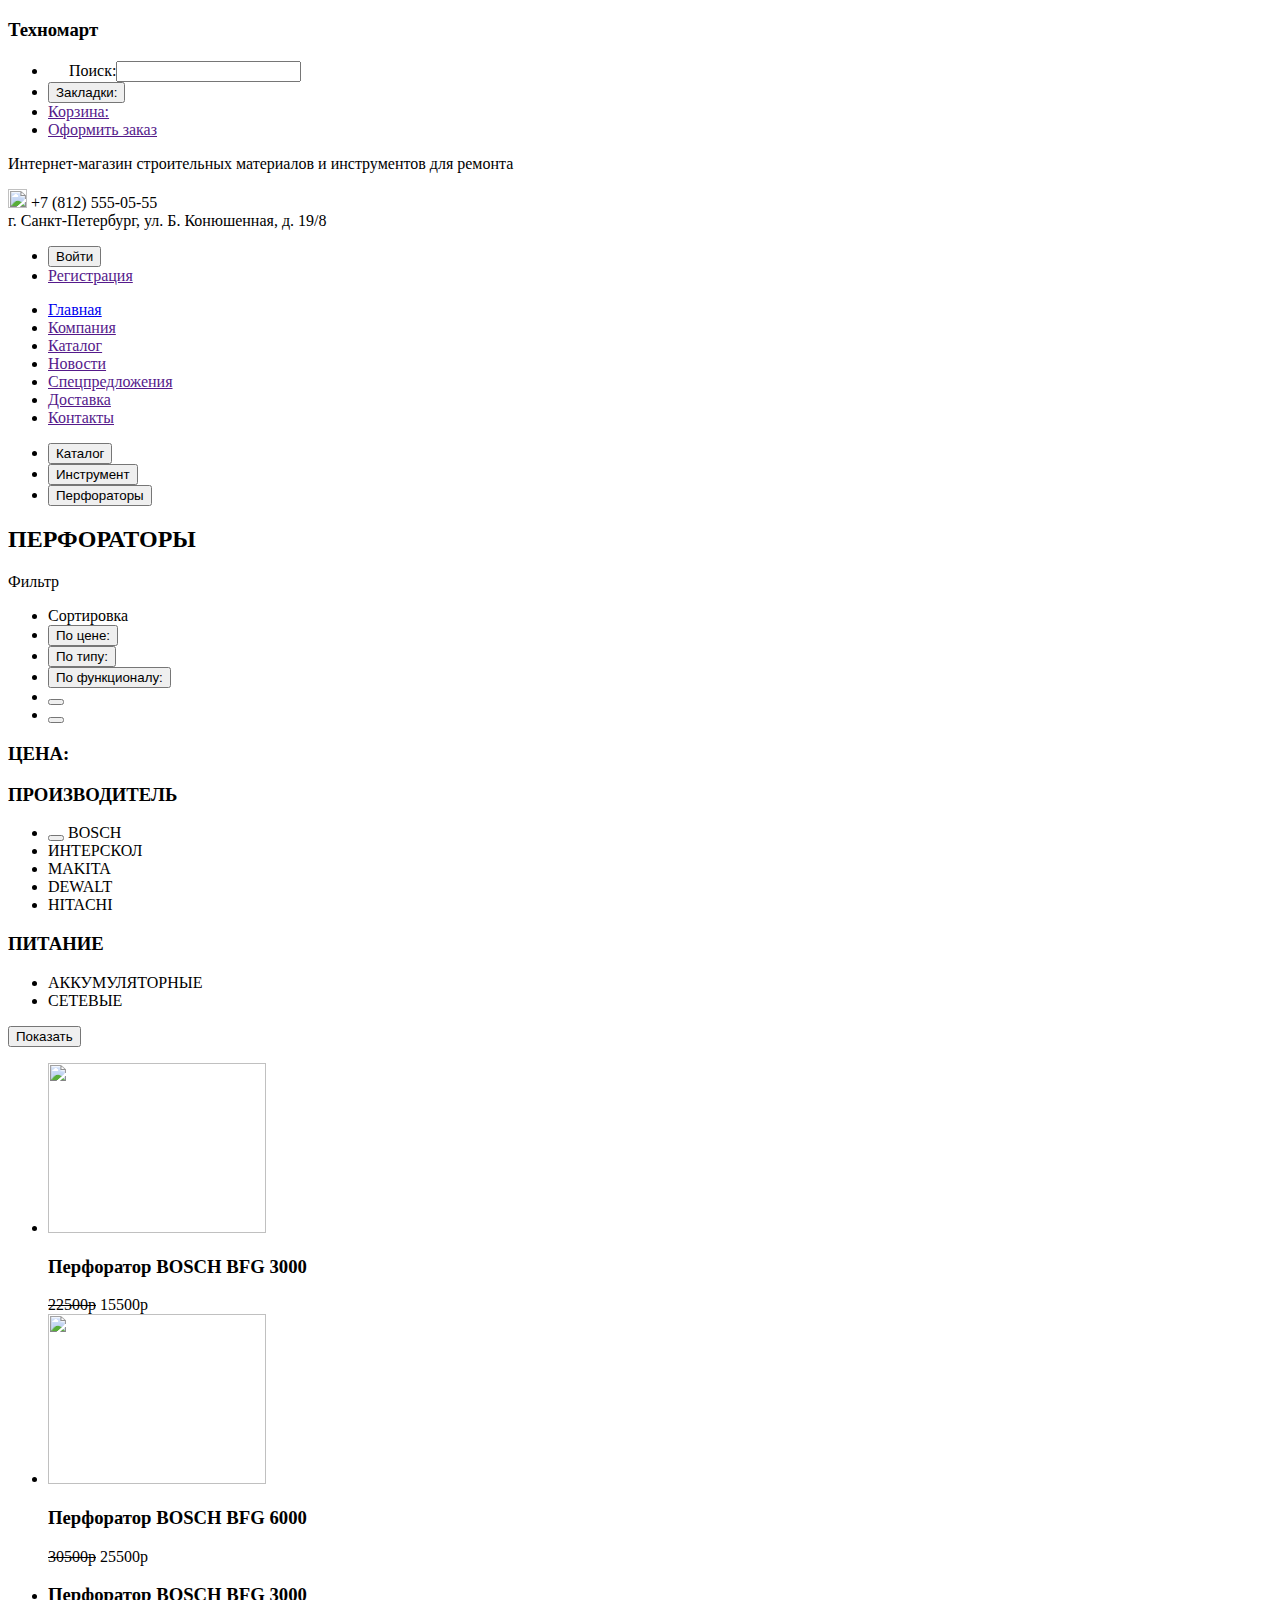
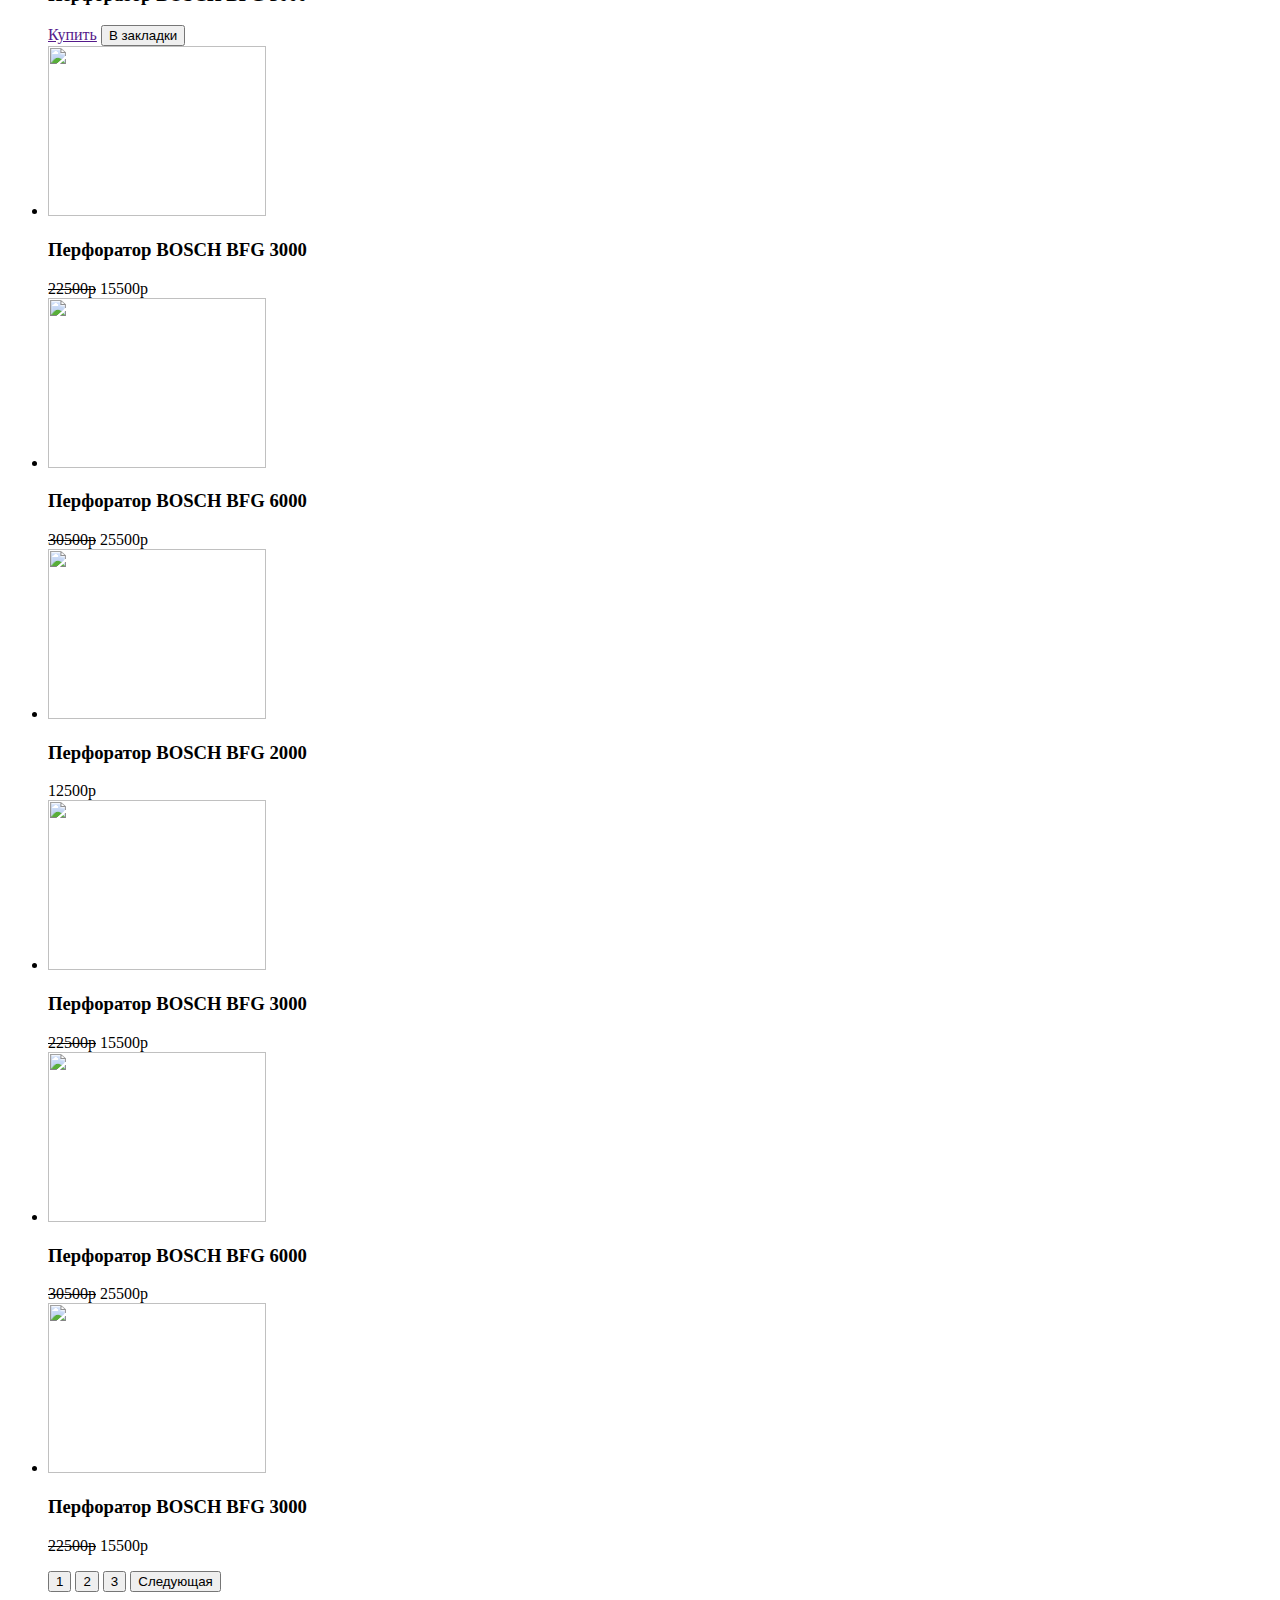
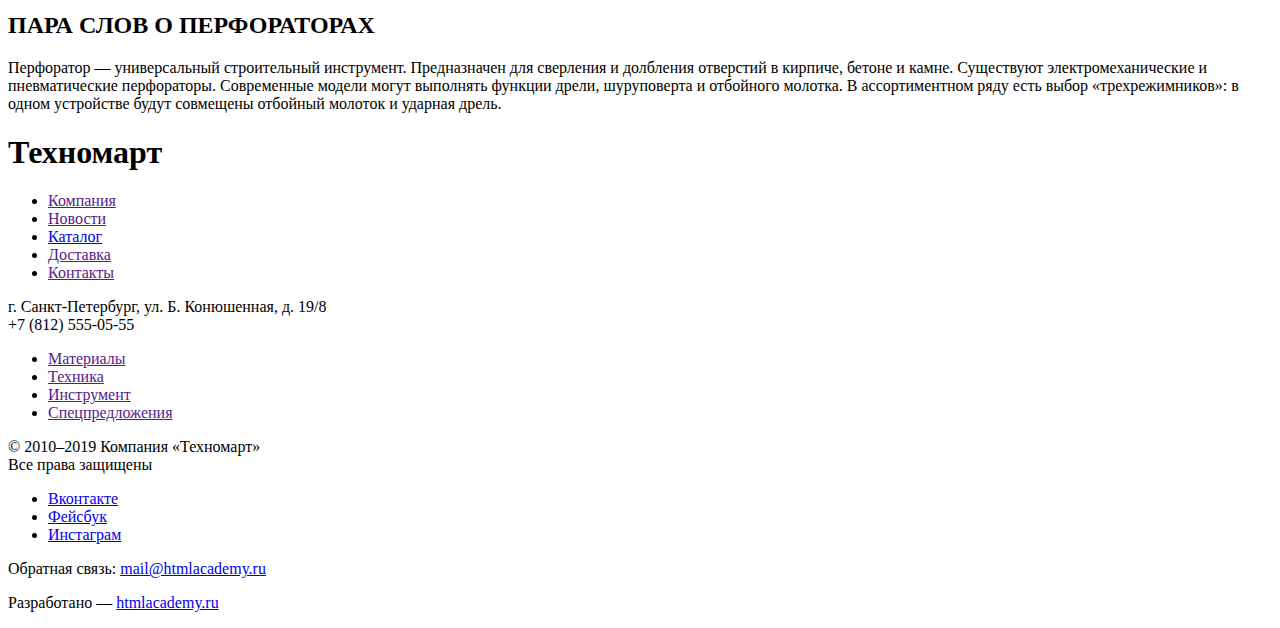
==== catalog.html @ 6804e98d "Добавил разметку для страниц" ====
<!DOCTYPE html>
<html lang="ru">
<head>
  <meta charset="UTF-8">
  <title>Техномарт</title>
</head>
<body>
<header>
  <h3>Техномарт</h3>
  <ul>
    <li><img src="lupa.svg" width="17" height="17"> Поиск:<input></li>
    <li><button type="button">Закладки:</button> </li>
    <li><a href="">Корзина:</a> </li>
    <li><a href="">Оформить заказ</a> </li>
  </ul>

  <p>Интернет-магазин
    строительных материалов
    и инструментов для ремонта
  </p>
  <p>
    <img src="tel.svg" width="19" height="19">
    +7 (812) 555-05-55 <br>
    г. Санкт-Петербург, ул. Б. Конюшенная, д. 19/8
  </p>
  <ul>
    <li>
      <button type="button">Войти</button>
    </li>
    <li>
      <a href=""> Регистрация</a>
    </li>
  </ul>
  <nav>
    <ul>
      <li><a href="index.html">Главная</a></li>
      <li><a href="">Компания</a> </li>
      <li><a href="">Каталог</a></li>
      <li><a href="">Новости</a></li>
      <li><a href="">Спецпредложения</a></li>
      <li><a href="">Доставка</a></li>
      <li><a href="">Контакты</a></li>
    </ul>
  </nav>
</header>
<main>
  <ul>
    <li><button type="button">Каталог</button> </li>
    <li><button type="button">Инструмент</button> </li>
    <li><button type="button">Перфораторы</button> </li>
  </ul>
  <section>
    <h2>ПЕРФОРАТОРЫ</h2>
    <p>Фильтр</p>
    <ul>
      <li>Сортировка</li>
      <li><button type="button">По цене:</button></li>
      <li><button type="button">По типу:</button></li>
      <li><button type="button">По функционалу:</button></li>
      <li><button type="button"></button></li>
      <li><button type="button"></button></li>
    </ul>
  </section>
  <h3>ЦЕНА:</h3>

  <h3>ПРОИЗВОДИТЕЛЬ</h3>
  <ul>
    <li><button type="checkbox"></button> BOSCH</li>
    <li>ИНТЕРСКОЛ</li>
    <li>MAKITA</li>
    <li>DEWALT</li>
    <li>HITACHI</li>
  </ul>
  <h3>ПИТАНИЕ</h3>
  <ul>
    <li>АККУМУЛЯТОРНЫЕ</li>
    <li>СЕТЕВЫЕ</li>
  </ul>
  <button type="button">Показать</button>
  <ul>
    <li>
      <img src="perforator_3000.png" width="218" height="170"><h3>Перфоратор BOSCH
      BFG 3000</h3><s>22500р</s> 15500р
    </li>
    <li>
      <img src="perforator_6000.png" width="218" height="170"><h3>Перфоратор BOSCH
      BFG 6000</h3><s>30500р</s> 25500р
    </li>
    <li>
      <h3>Перфоратор BOSCH BFG 3000</h3>
      <a href="">Купить</a>
      <button type="button">В закладки</button>
    </li>
    <li>
      <img src="perforator_3000.png" width="218" height="170"><h3>Перфоратор BOSCH
      BFG 3000</h3><s>22500р</s> 15500р
    </li>
    <li>
      <img src="perforator_6000.png" width="218" height="170"><h3>Перфоратор BOSCH
      BFG 6000</h3><s>30500р</s> 25500р
    </li>
    <li>
      <img src="perforator_2000.png" width="218" height="170"><h3>Перфоратор BOSCH
      BFG 2000</h3>12500р
    </li>
    <li>
      <img src="perforator_3000.png" width="218" height="170"><h3>Перфоратор BOSCH
      BFG 3000</h3><s>22500р</s> 15500р
    </li>
    <li>
      <img src="perforator_6000.png" width="218" height="170"><h3>Перфоратор BOSCH
      BFG 6000</h3><s>30500р</s> 25500р
    </li>
    <li>
      <img src="perforator_3000.png" width="218" height="170"><h3>Перфоратор BOSCH
      BFG 3000</h3><s>22500р</s> 15500р
    </li>
  </ul>
  <ol>
    <button type="button">1</button>
    <button type="button">2</button>
    <button type="button">3</button>
    <button type="button">Следующая</button>
  </ol>
  <section>
    <h2>
      ПАРА СЛОВ О ПЕРФОРАТОРАХ
    </h2>
    <p>
      Перфоратор — универсальный строительный инструмент. Предназначен для сверления и долбления отверстий в кирпиче, бетоне и камне.
      Существуют электромеханические и пневматические перфораторы. Современные модели могут выполнять функции дрели, шуруповерта и отбойного молотка.
      В ассортиментном ряду есть выбор «трехрежимников»: в одном устройстве будут совмещены отбойный молоток и ударная дрель.
    </p>
  </section>
</main>
<footer>
  <h1>Техномарт</h1>
  <ul>
    <li><a href="">Компания</a></li>
    <li><a href="">Новости</a></li>
    <li><a href="catalog.html">Каталог</a></li>
    <li><a href="">Доставка</a></li>
    <li><a href="">Контакты</a></li>
  </ul>
  <p>г. Санкт-Петербург, ул. Б. Конюшенная, д. 19/8<br>
    +7 (812) 555-05-55
  </p>
  <ul>
    <li><a href="">Материалы</a></li>
    <li><a href="">Техника</a></li>
    <li><a href="">Инструмент</a></li>
    <li><a href="">Спецпредложения</a></li>
  </ul>
  <p>© 2010–2019 Компания «Техномарт»<br>
    Все права защищены
  </p>
  <div>
    <ul>
      <li><a href="#">Вконтакте</a></li>
      <li><a href="#">Фейсбук</a></li>
      <li><a href="#">Инстаграм</a></li>
    </ul>
  </div>
  <p>Обратная связь:
    <a href="mail@htmlacademy.ru">mail@htmlacademy.ru</a> </p>
  <p>Разработано —
    <a href="htmlacademy.ru">htmlacademy.ru</a></p>
</footer>

</body>
</html>
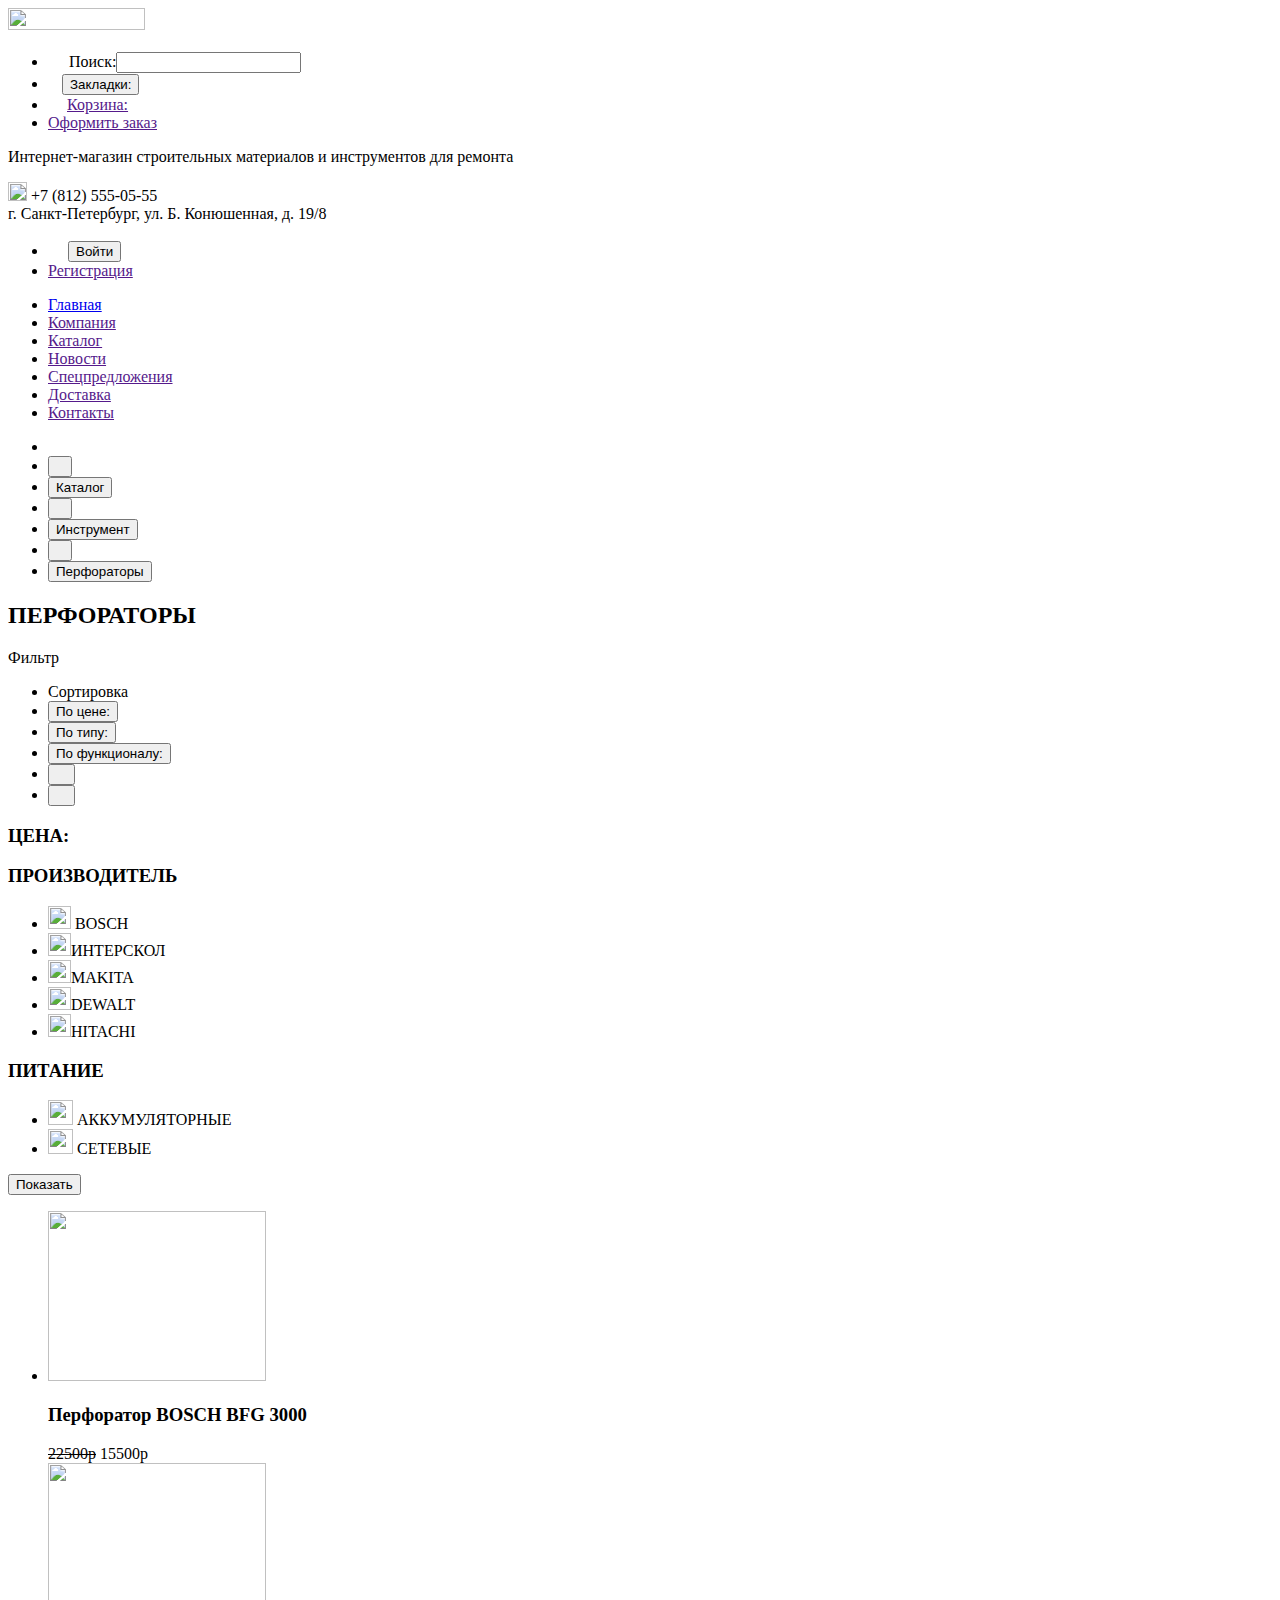
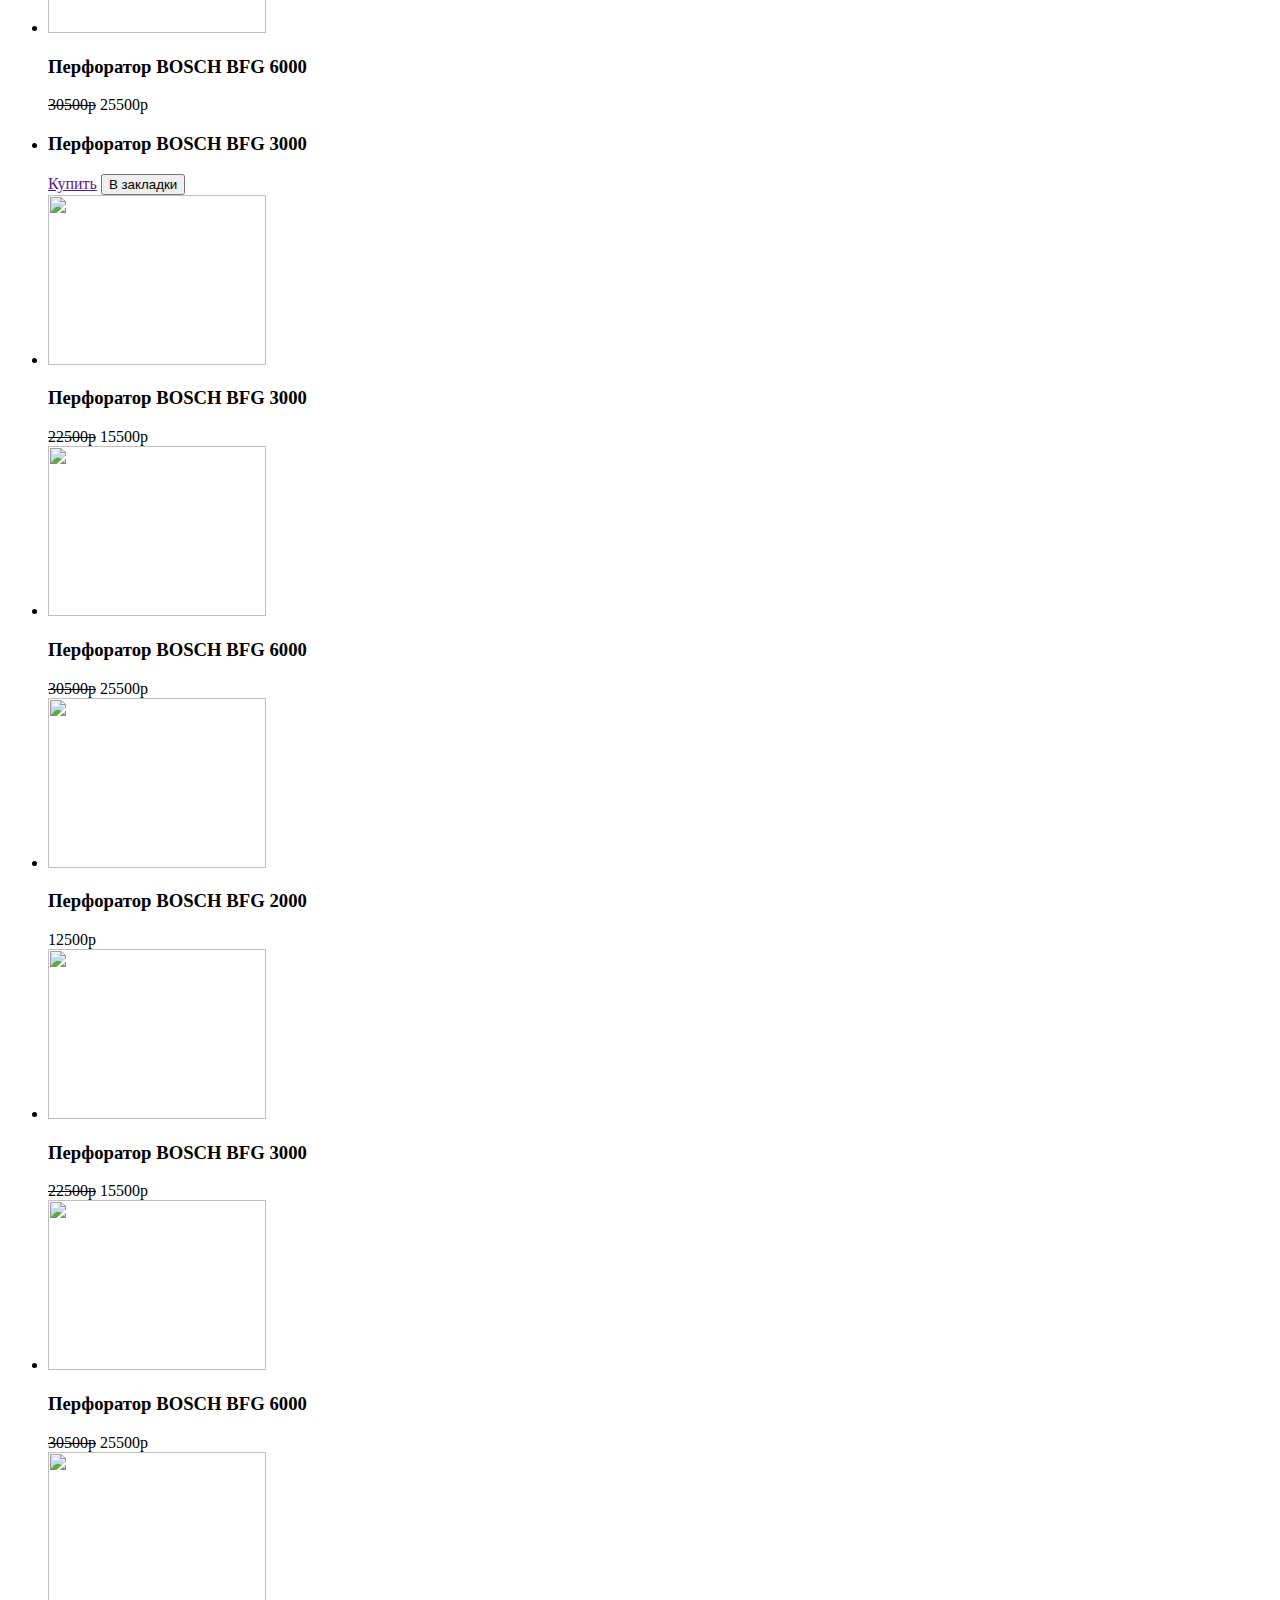
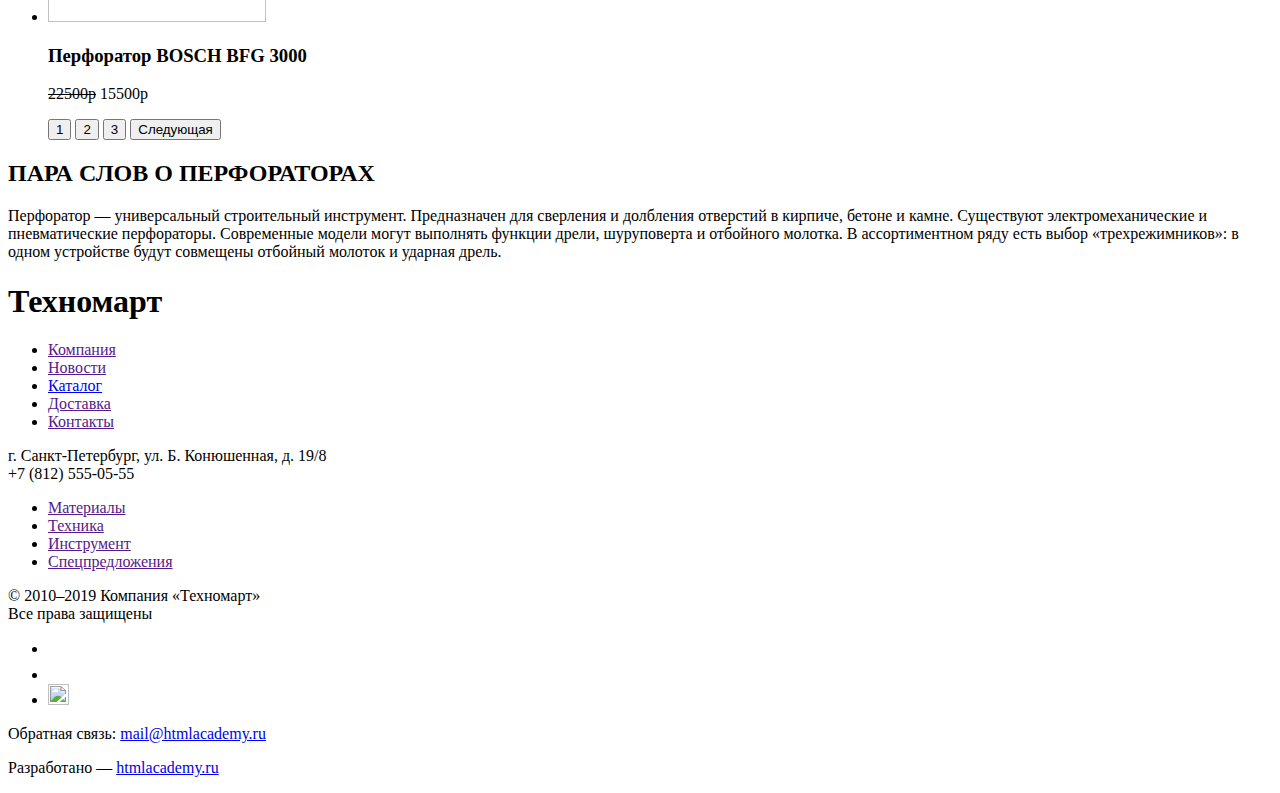
==== commit 8392ed67: "Загрузил графику" ====
--- a/catalog.html
+++ b/catalog.html
@@ -6,11 +6,11 @@
 </head>
 <body>
 <header>
-  <h3>Техномарт</h3>
+  <div class="logo"><img src="img/logo-technomart.svg" height="22" width="137" ></div>
   <ul>
-    <li><img src="lupa.svg" width="17" height="17"> Поиск:<input></li>
-    <li><button type="button">Закладки:</button> </li>
-    <li><a href="">Корзина:</a> </li>
+    <li><img src="img/lupa.svg" width="17" height="17"> Поиск:<input></li>
+    <li><img src="img/flag.png" width="14" height="16"><button type="button">Закладки:</button> </li>
+    <li><img src="img/bag.png" height="15" width="15"> <a href="">Корзина:</a> </li>
     <li><a href="">Оформить заказ</a> </li>
   </ul>
 
@@ -19,13 +19,13 @@
     и инструментов для ремонта
   </p>
   <p>
-    <img src="tel.svg" width="19" height="19">
+    <img src="img/tel.svg" width="19" height="19">
     +7 (812) 555-05-55 <br>
     г. Санкт-Петербург, ул. Б. Конюшенная, д. 19/8
   </p>
   <ul>
     <li>
-      <button type="button">Войти</button>
+      <img src="img/icon_login.png" width="20" height="17"><button type="button">Войти</button>
     </li>
     <li>
       <a href=""> Регистрация</a>
@@ -45,8 +45,12 @@
 </header>
 <main>
   <ul>
+    <li><a href="index.html"><img src="img/icon_home_5740.png" height="12" width="14"> </a></li>
+    <li><button type="button"><img src="img/icon_right_small_5736.png" width="8" height="12"></button></li>
     <li><button type="button">Каталог</button> </li>
+    <li><button type="button"><img src="img/icon_right_small_5736.png" width="8" height="12"></button></li>
     <li><button type="button">Инструмент</button> </li>
+    <li><button type="button"><img src="img/icon_right_small_5736.png" width="8" height="12"></button></li>
     <li><button type="button">Перфораторы</button> </li>
   </ul>
   <section>
@@ -57,33 +61,33 @@
       <li><button type="button">По цене:</button></li>
       <li><button type="button">По типу:</button></li>
       <li><button type="button">По функционалу:</button></li>
-      <li><button type="button"></button></li>
-      <li><button type="button"></button></li>
+      <li><button type="button"><img src="img/up.png" height="10" width="11"></button></li>
+      <li><button type="button"><img src="img/down.png" width="11" height="10"></button></li>
     </ul>
   </section>
   <h3>ЦЕНА:</h3>
 
   <h3>ПРОИЗВОДИТЕЛЬ</h3>
   <ul>
-    <li><button type="checkbox"></button> BOSCH</li>
-    <li>ИНТЕРСКОЛ</li>
-    <li>MAKITA</li>
-    <li>DEWALT</li>
-    <li>HITACHI</li>
+    <li><img src="img/checkbox_off.png" height="23" width="23"> BOSCH</li>
+    <li><img src="img/checkbox_off.png" height="23" width="23">ИНТЕРСКОЛ</li>
+    <li><img src="img/checkbox_off.png" height="23" width="23">MAKITA</li>
+    <li><img src="img/checkbox_off.png" height="23" width="23">DEWALT</li>
+    <li><img src="img/checkbox_off.png" height="23" width="23">HITACHI</li>
   </ul>
   <h3>ПИТАНИЕ</h3>
   <ul>
-    <li>АККУМУЛЯТОРНЫЕ</li>
-    <li>СЕТЕВЫЕ</li>
+    <li><img src="img/radio_off_360.png" width="25" height="25"> АККУМУЛЯТОРНЫЕ</li>
+    <li><img src="img/radio_off_360.png" width="25" height="25"> СЕТЕВЫЕ</li>
   </ul>
   <button type="button">Показать</button>
   <ul>
     <li>
-      <img src="perforator_3000.png" width="218" height="170"><h3>Перфоратор BOSCH
+      <img src="img/perforator_3000.png" width="218" height="170"><h3>Перфоратор BOSCH
       BFG 3000</h3><s>22500р</s> 15500р
     </li>
     <li>
-      <img src="perforator_6000.png" width="218" height="170"><h3>Перфоратор BOSCH
+      <img src="img/perforator_6000.png" width="218" height="170"><h3>Перфоратор BOSCH
       BFG 6000</h3><s>30500р</s> 25500р
     </li>
     <li>
@@ -92,27 +96,27 @@
       <button type="button">В закладки</button>
     </li>
     <li>
-      <img src="perforator_3000.png" width="218" height="170"><h3>Перфоратор BOSCH
+      <img src="img/perforator_3000.png" width="218" height="170"><h3>Перфоратор BOSCH
       BFG 3000</h3><s>22500р</s> 15500р
     </li>
     <li>
-      <img src="perforator_6000.png" width="218" height="170"><h3>Перфоратор BOSCH
+      <img src="img/perforator_6000.png" width="218" height="170"><h3>Перфоратор BOSCH
       BFG 6000</h3><s>30500р</s> 25500р
     </li>
     <li>
-      <img src="perforator_2000.png" width="218" height="170"><h3>Перфоратор BOSCH
+      <img src="img/perforator_2000.png" width="218" height="170"><h3>Перфоратор BOSCH
       BFG 2000</h3>12500р
     </li>
     <li>
-      <img src="perforator_3000.png" width="218" height="170"><h3>Перфоратор BOSCH
+      <img src="img/perforator_3000.png" width="218" height="170"><h3>Перфоратор BOSCH
       BFG 3000</h3><s>22500р</s> 15500р
     </li>
     <li>
-      <img src="perforator_6000.png" width="218" height="170"><h3>Перфоратор BOSCH
+      <img src="img/perforator_6000.png" width="218" height="170"><h3>Перфоратор BOSCH
       BFG 6000</h3><s>30500р</s> 25500р
     </li>
     <li>
-      <img src="perforator_3000.png" width="218" height="170"><h3>Перфоратор BOSCH
+      <img src="img/perforator_3000.png" width="218" height="170"><h3>Перфоратор BOSCH
       BFG 3000</h3><s>22500р</s> 15500р
     </li>
   </ul>
@@ -156,9 +160,9 @@
   </p>
   <div>
     <ul>
-      <li><a href="#">Вконтакте</a></li>
-      <li><a href="#">Фейсбук</a></li>
-      <li><a href="#">Инстаграм</a></li>
+      <li><a href="#"><img src="img/vk_icon_5571.svg" height="15" width="26"></a></li>
+      <li><a href="#"><img src="img/icon-fb.svg" width="12" height="22"></a></li>
+      <li><a href="#"><img src="img/icon-insta.svg" width="21" height="21"></a></li>
     </ul>
   </div>
   <p>Обратная связь:
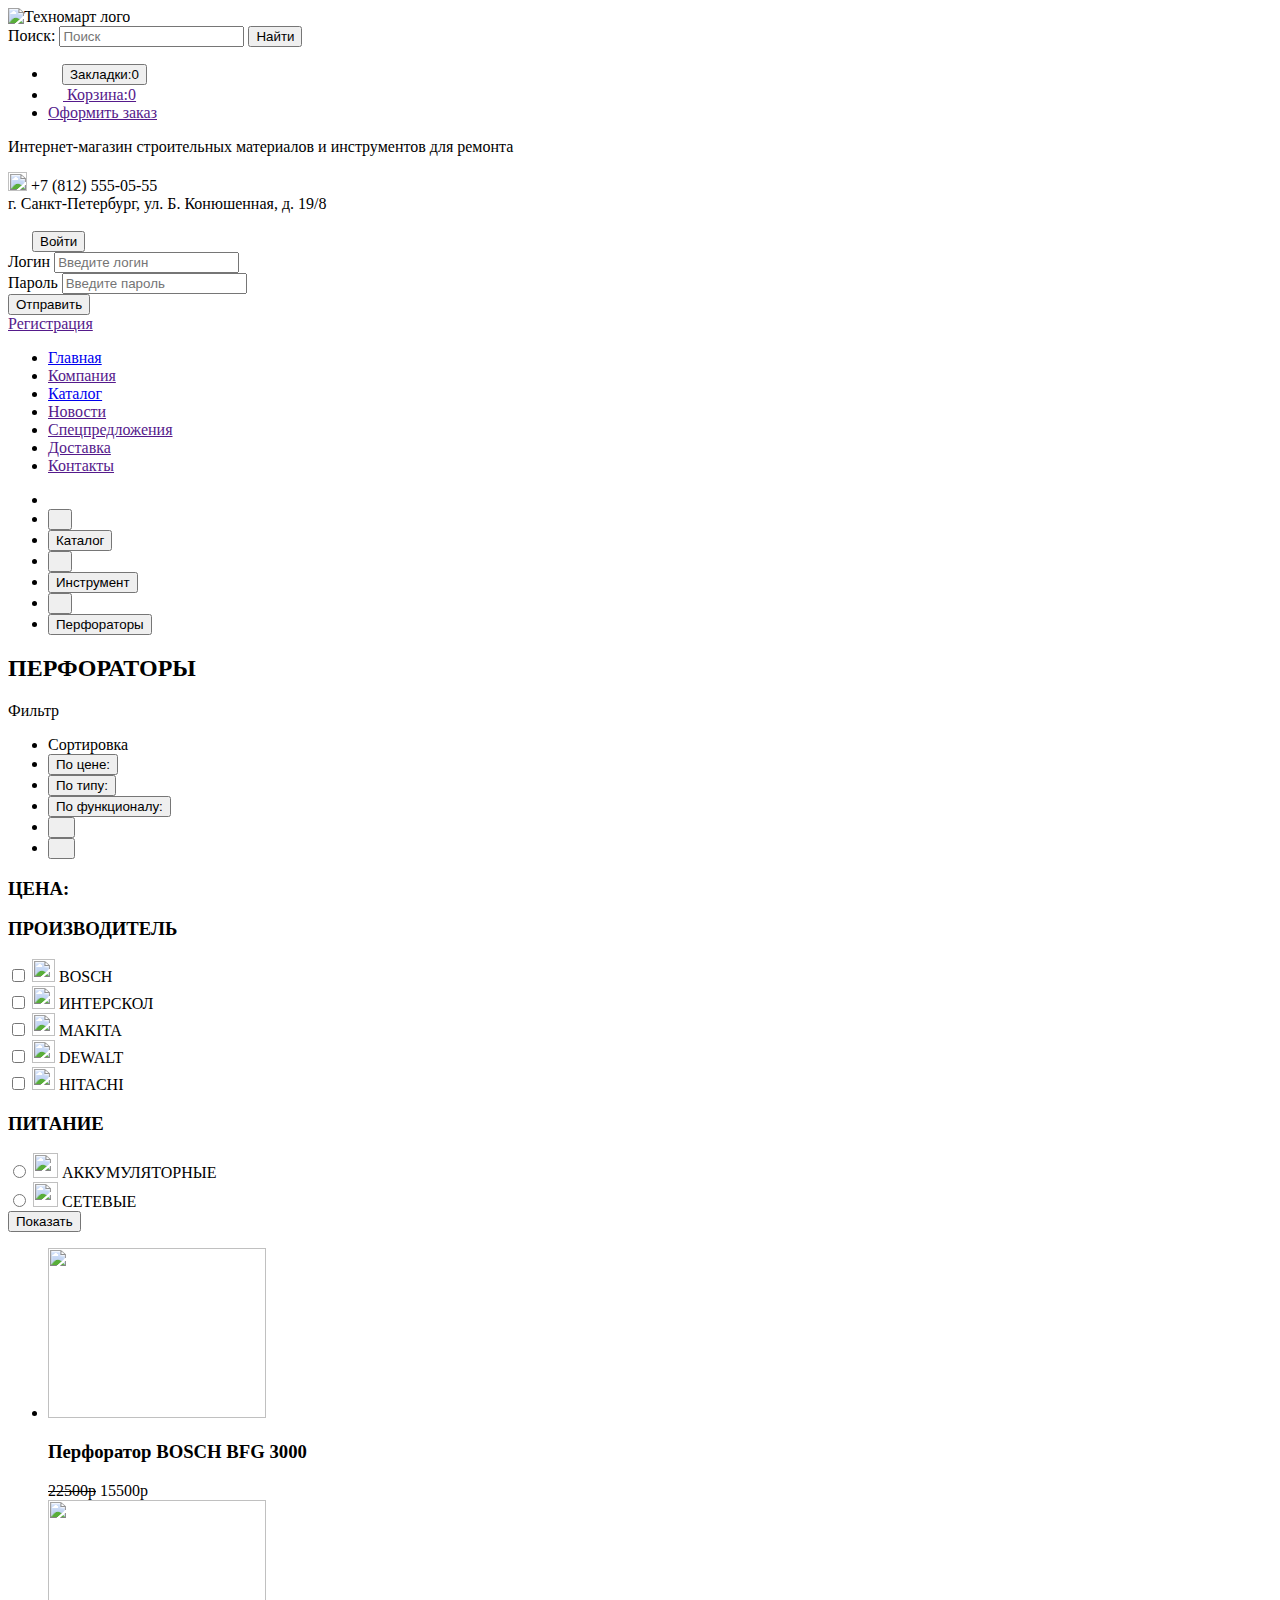
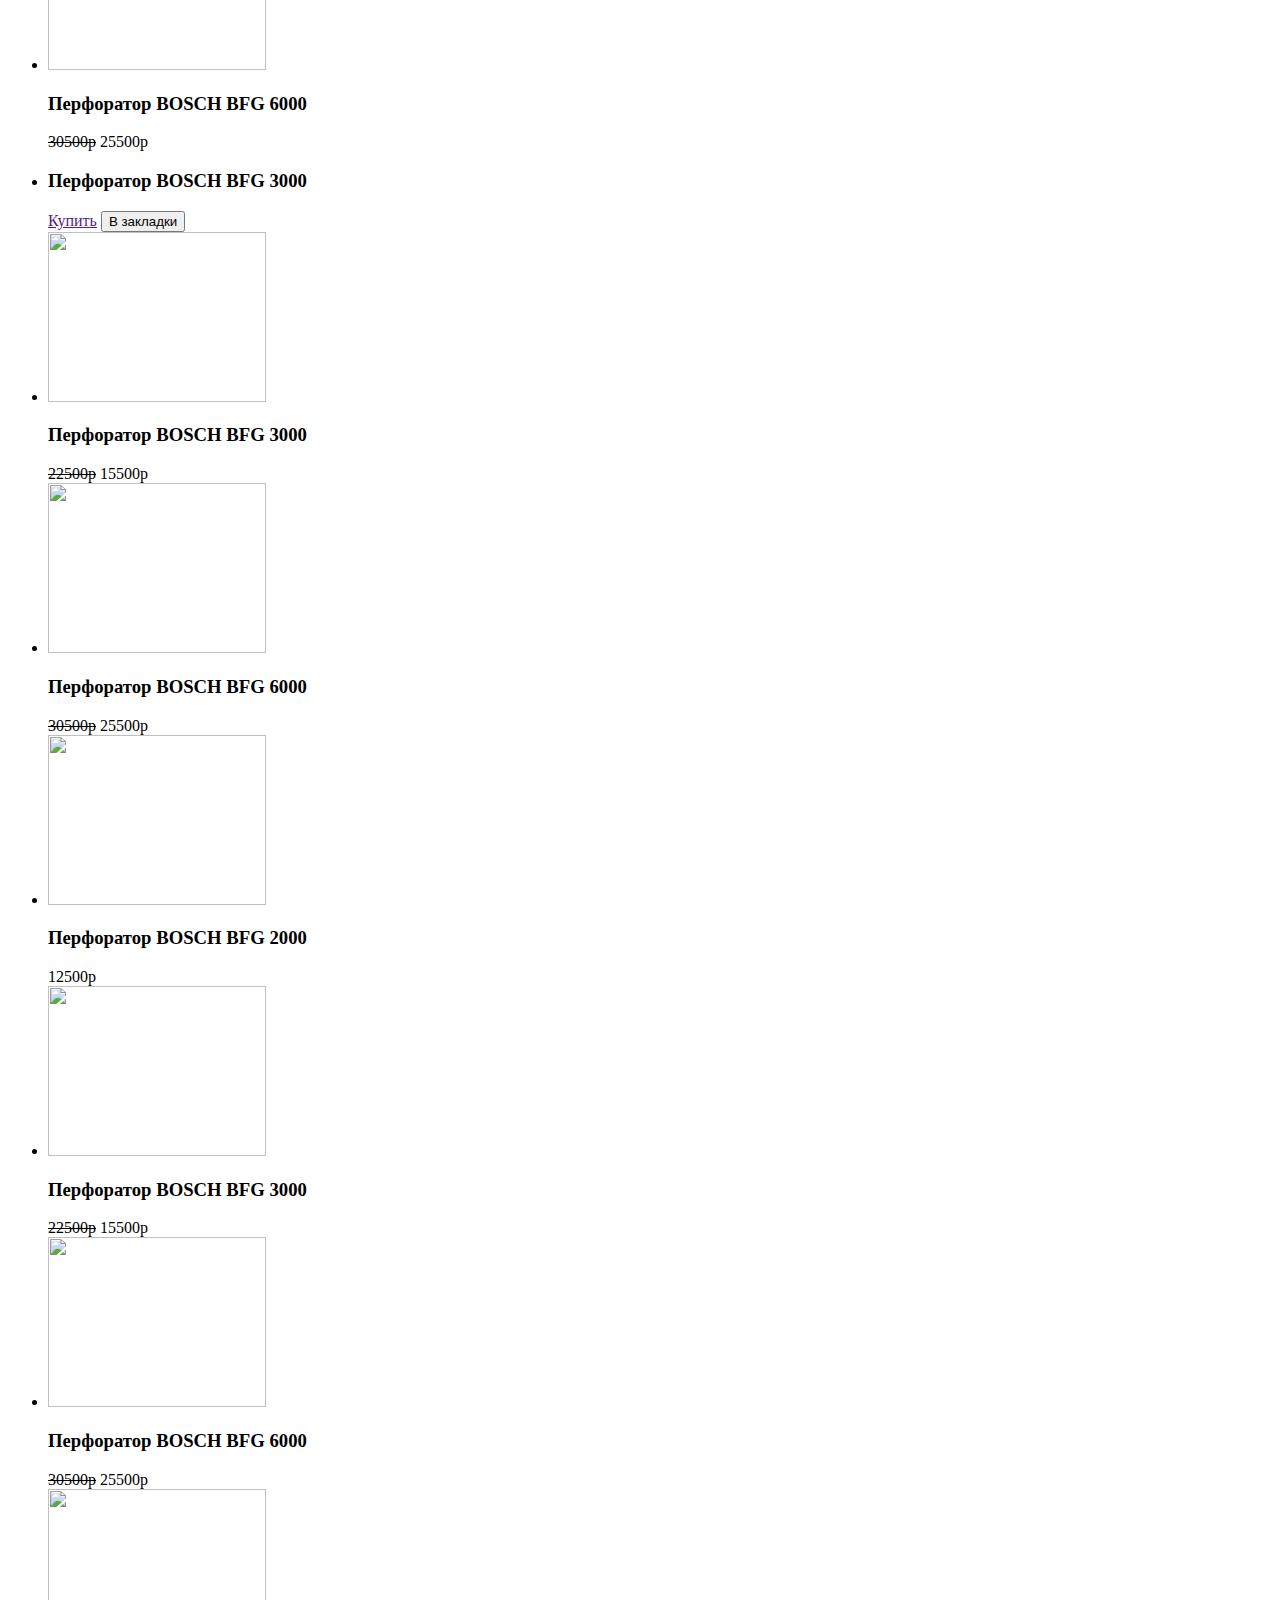
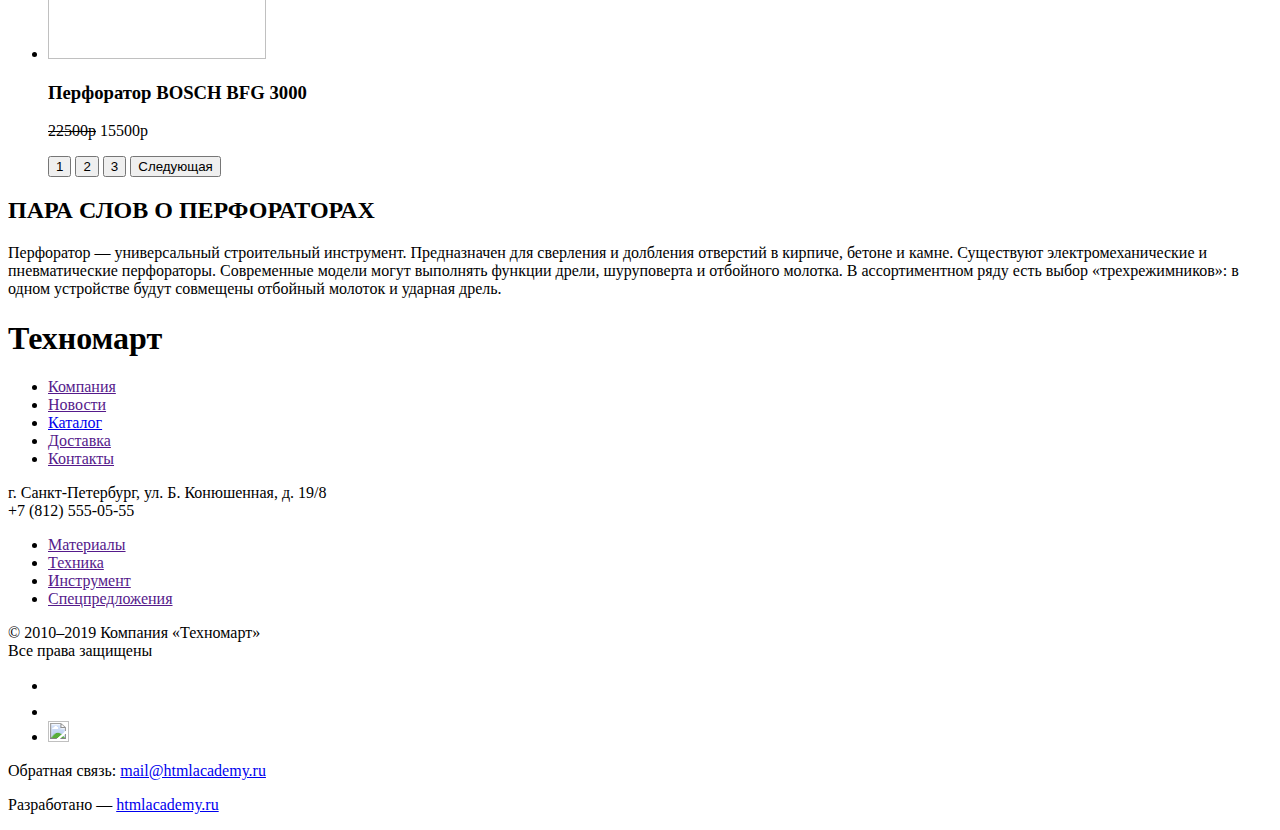
==== commit 5019aca5: "Вставил формы" ====
--- a/catalog.html
+++ b/catalog.html
@@ -6,36 +6,59 @@
 </head>
 <body>
 <header>
-  <div class="logo"><img src="img/logo-technomart.svg" height="22" width="137" ></div>
-  <ul>
-    <li><img src="img/lupa.svg" width="17" height="17"> Поиск:<input></li>
-    <li><img src="img/flag.png" width="14" height="16"><button type="button">Закладки:</button> </li>
-    <li><img src="img/bag.png" height="15" width="15"> <a href="">Корзина:</a> </li>
-    <li><a href="">Оформить заказ</a> </li>
-  </ul>
-
-  <p>Интернет-магазин
-    строительных материалов
-    и инструментов для ремонта
-  </p>
-  <p>
-    <img src="img/tel.svg" width="19" height="19">
-    +7 (812) 555-05-55 <br>
-    г. Санкт-Петербург, ул. Б. Конюшенная, д. 19/8
-  </p>
-  <ul>
-    <li>
-      <img src="img/icon_login.png" width="20" height="17"><button type="button">Войти</button>
-    </li>
-    <li>
-      <a href=""> Регистрация</a>
-    </li>
-  </ul>
-  <nav>
+  <section class="top1">
+    <a class="logo">
+      <img src="img/logo-technomart.svg"
+           height="22"
+           width="137"
+           alt="Техномарт лого">
+    </a>
+    <form id="search">
+      <label for="a"> Поиск:
+        <input type="search"
+               name="search"
+               placeholder="Поиск"
+               id="a"
+        >
+      </label>
+      <button type="submit"
+              name="submit-button">
+        Найти
+      </button>
+    </form>
+    <ul>
+      <li><a href=""><img src="img/flag.png" width="14" height="16"><button type="button">Закладки:0</button></a> </li>
+      <li><a href=""><img src="img/bag.png" height="15" width="15"> Корзина:0</a> </li>
+      <li><a href="">Оформить заказ</a> </li>
+    </ul>
+  </section>
+
+  <section class="top2">
+    <p>Интернет-магазин
+      строительных материалов
+      и инструментов для ремонта
+    </p>
+    <p>
+      <img src="img/tel.svg" width="19" height="19">
+      +7 (812) 555-05-55 <br>
+      г. Санкт-Петербург, ул. Б. Конюшенная, д. 19/8
+    </p>
+    <img src="img/icon_login.png" width="20" height="17">
+    <button type="button">
+      Войти
+    </button>
+    <form>
+      Логин <input type="text" name="login" placeholder="Введите логин"><br>
+      Пароль <input type="password" name="password" placeholder="Введите пароль"><br>
+      <button type="submit">Отправить</button>
+    </form>
+    <a href=""> Регистрация</a>
+  </section>
+  <nav class="navigation">
     <ul>
       <li><a href="index.html">Главная</a></li>
       <li><a href="">Компания</a> </li>
-      <li><a href="">Каталог</a></li>
+      <li><a href="catalog.html">Каталог</a></li>
       <li><a href="">Новости</a></li>
       <li><a href="">Спецпредложения</a></li>
       <li><a href="">Доставка</a></li>
@@ -68,19 +91,34 @@
   <h3>ЦЕНА:</h3>
 
   <h3>ПРОИЗВОДИТЕЛЬ</h3>
-  <ul>
-    <li><img src="img/checkbox_off.png" height="23" width="23"> BOSCH</li>
-    <li><img src="img/checkbox_off.png" height="23" width="23">ИНТЕРСКОЛ</li>
-    <li><img src="img/checkbox_off.png" height="23" width="23">MAKITA</li>
-    <li><img src="img/checkbox_off.png" height="23" width="23">DEWALT</li>
-    <li><img src="img/checkbox_off.png" height="23" width="23">HITACHI</li>
-  </ul>
+  <form>
+
+    <input type="checkbox" id="BOSCH">
+    <img src="img/checkbox_off.png" height="23" width="23">
+    <label for="BOSCH">BOSCH</label><br>
+    <input type="checkbox" id="ИНТЕРСКОЛ">
+    <img src="img/checkbox_off.png" height="23" width="23">
+    <label for="ИНТЕРСКОЛ">ИНТЕРСКОЛ</label><br>
+    <input type="checkbox" id="MAKITA">
+    <img src="img/checkbox_off.png" height="23" width="23">
+    <label for="MAKITA">MAKITA</label><br>
+    <input type="checkbox" id="DEWALT">
+    <img src="img/checkbox_off.png" height="23" width="23">
+    <label for="DEWALT">DEWALT</label><br>
+    <input type="checkbox" id="HITACHI">
+    <img src="img/checkbox_off.png" height="23" width="23">
+    <label for="HITACHI">HITACHI</label><br>
+
   <h3>ПИТАНИЕ</h3>
-  <ul>
-    <li><img src="img/radio_off_360.png" width="25" height="25"> АККУМУЛЯТОРНЫЕ</li>
-    <li><img src="img/radio_off_360.png" width="25" height="25"> СЕТЕВЫЕ</li>
-  </ul>
-  <button type="button">Показать</button>
+    <input type="radio" id="АККУМУЛЯТОРНЫЕ" name="r">
+    <img src="img/radio_off_360.png" width="25" height="25">
+    <label for="АККУМУЛЯТОРНЫЕ">АККУМУЛЯТОРНЫЕ</label><br>
+    <input type="radio" id="СЕТЕВЫЕ" name="r">
+    <img src="img/radio_off_360.png" width="25" height="25">
+    <label for="СЕТЕВЫЕ">СЕТЕВЫЕ</label><br>
+    <button type="button">Показать</button>
+
+  </form>
   <ul>
     <li>
       <img src="img/perforator_3000.png" width="218" height="170"><h3>Перфоратор BOSCH
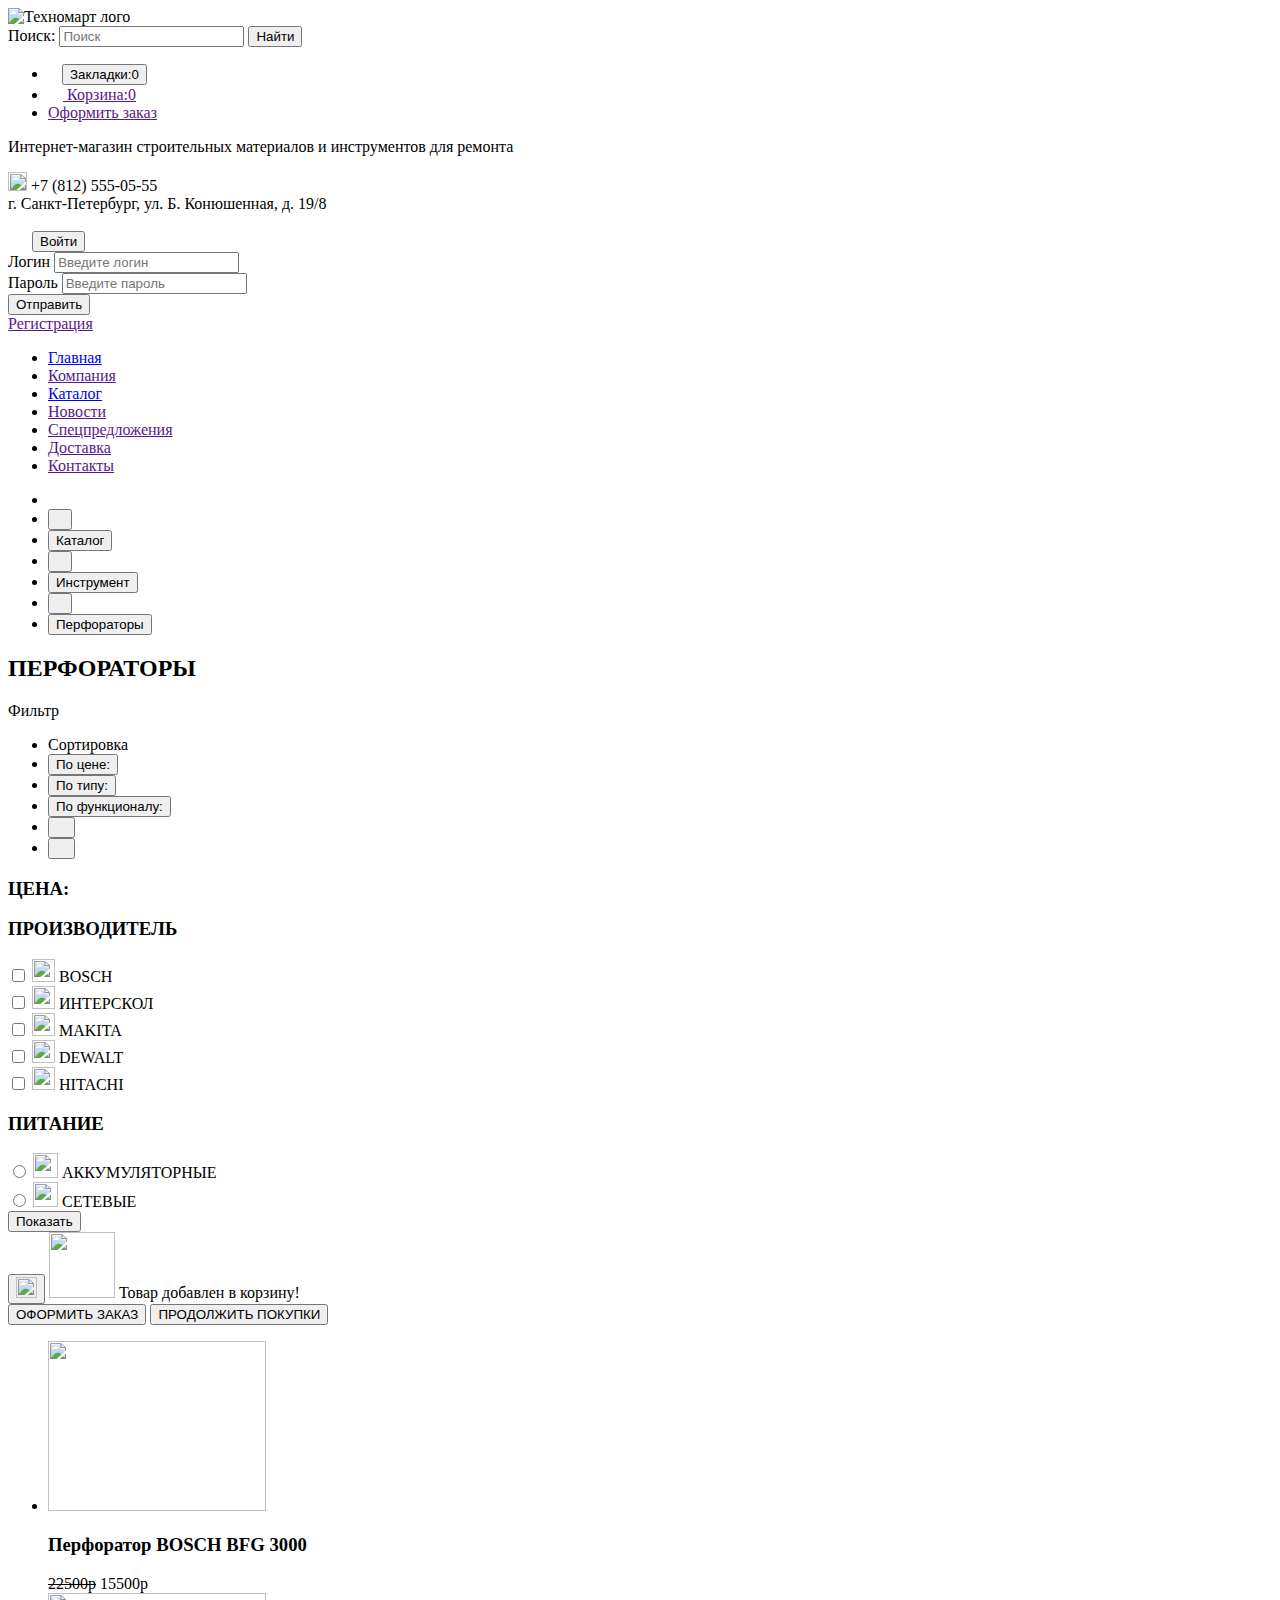
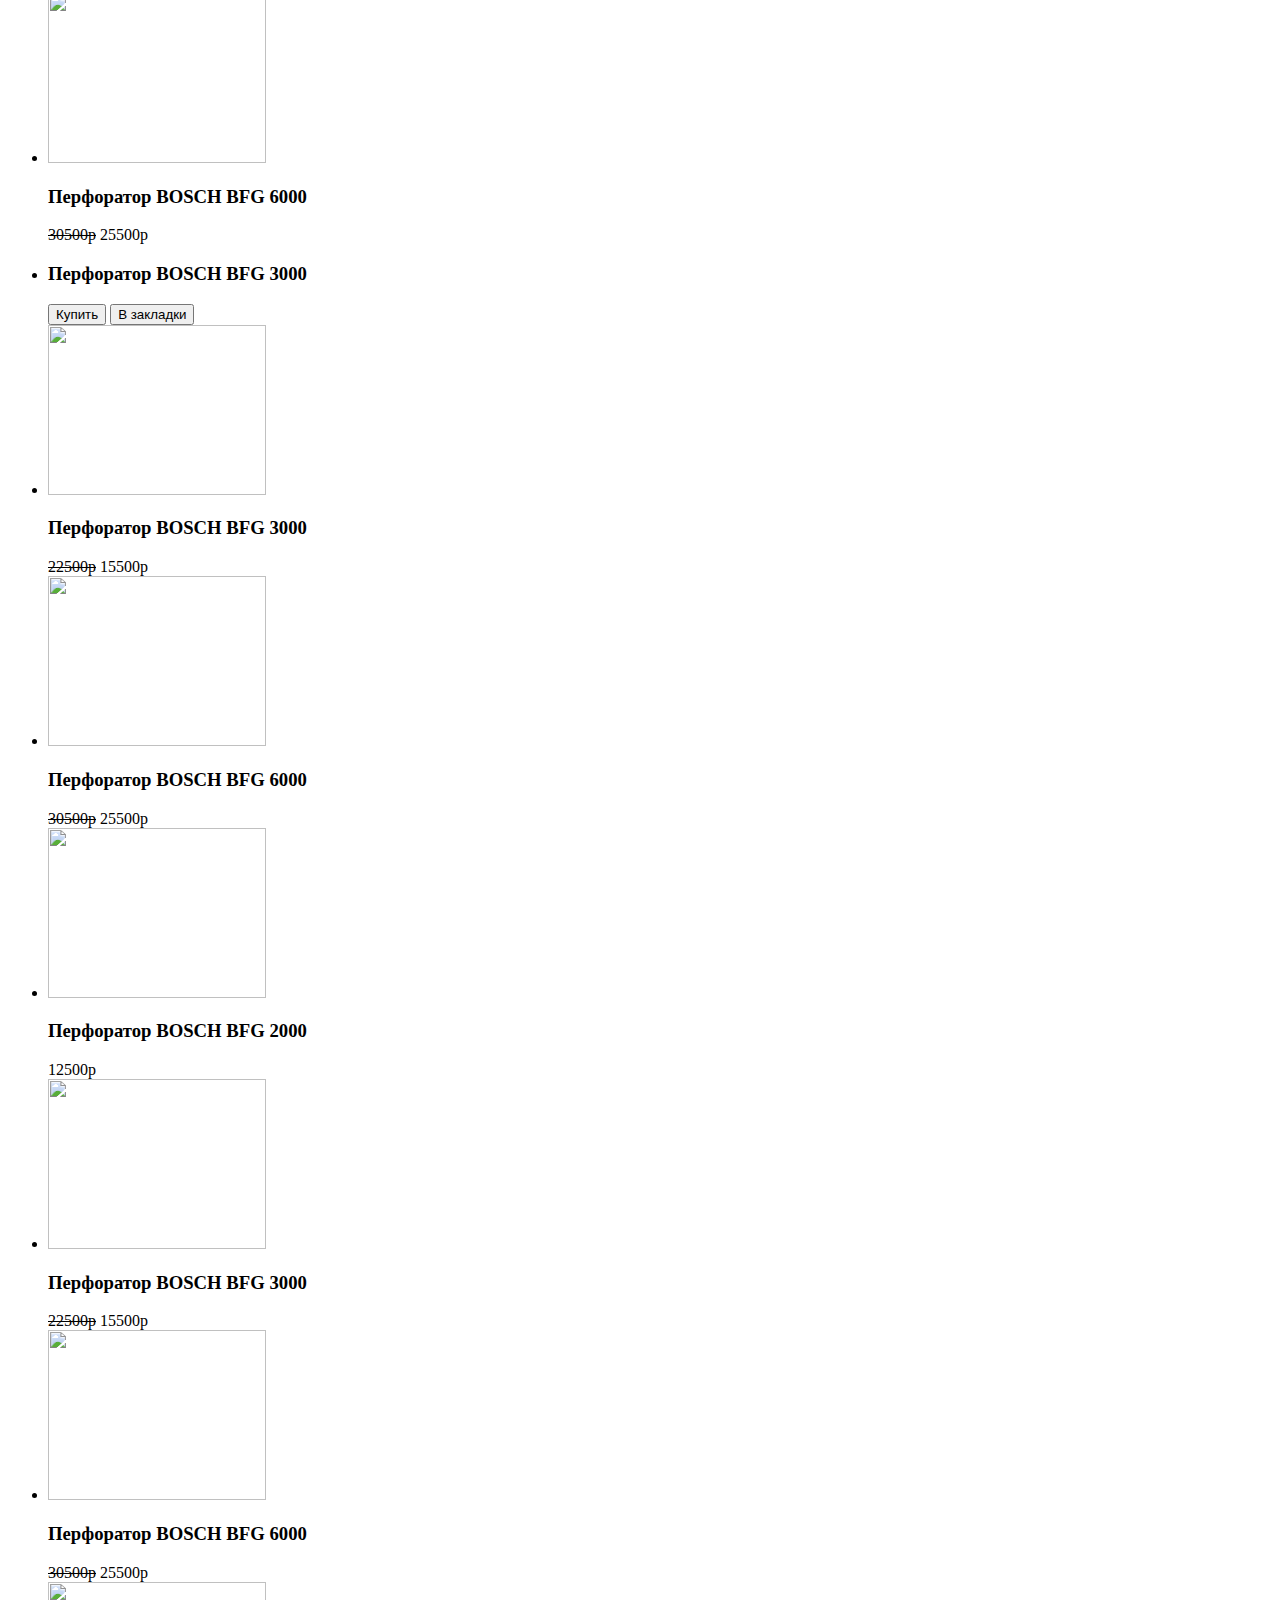
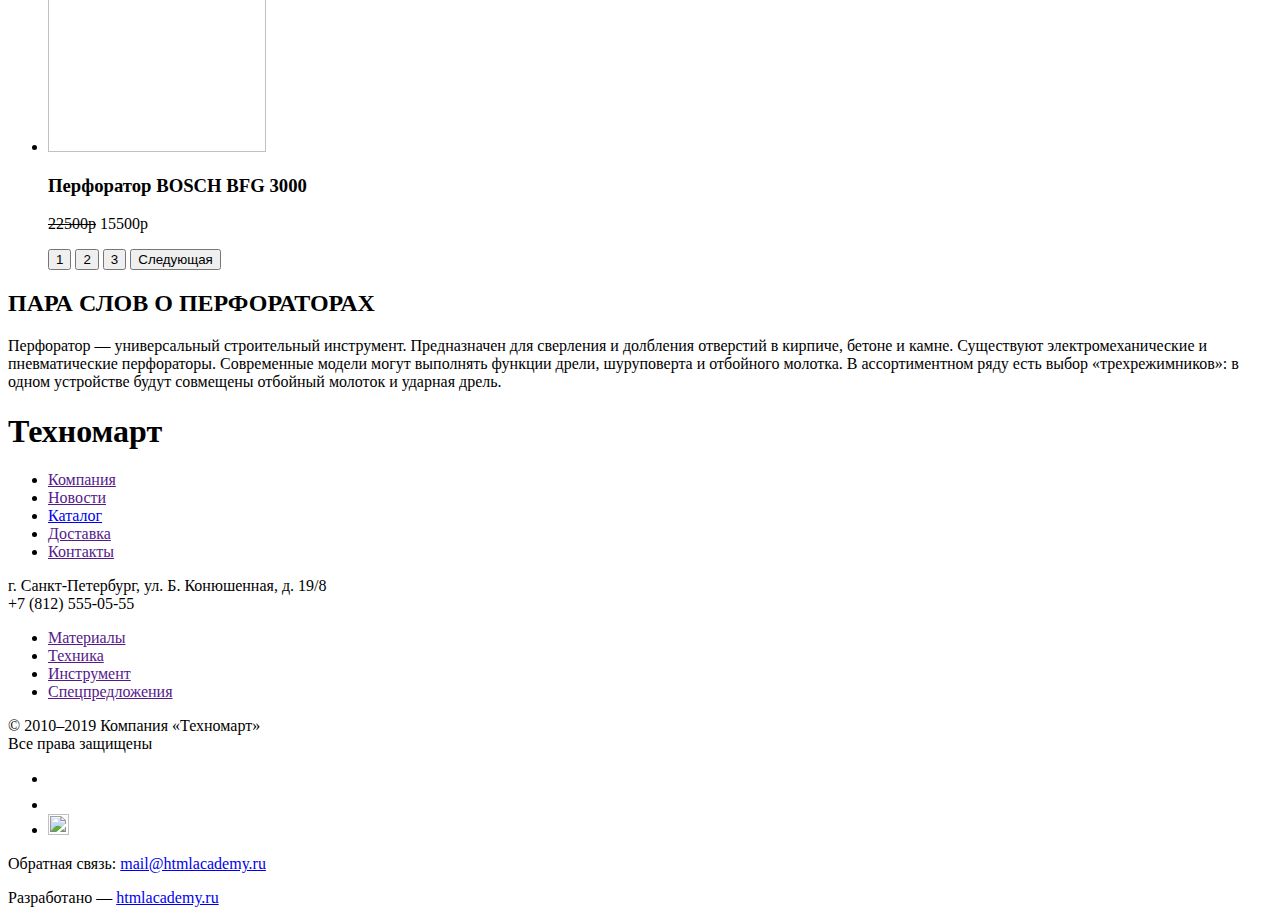
==== commit 8a042d49: "Вставил формы 2" ====
--- a/catalog.html
+++ b/catalog.html
@@ -119,6 +119,12 @@
     <button type="button">Показать</button>
 
   </form>
+  <form class="visually-hidden">
+    <button type="button"><img src="img/kretik.png" width="21" height="21"></button>
+    <img src="img/form_katalog.png" height="66" width="66"> Товар добавлен в корзину!<br>
+    <button type="button">ОФОРМИТЬ ЗАКАЗ</button>
+    <button type="button">ПРОДОЛЖИТЬ ПОКУПКИ</button>
+  </form>
   <ul>
     <li>
       <img src="img/perforator_3000.png" width="218" height="170"><h3>Перфоратор BOSCH
@@ -130,7 +136,7 @@
     </li>
     <li>
       <h3>Перфоратор BOSCH BFG 3000</h3>
-      <a href="">Купить</a>
+      <button type="button">Купить</button>
       <button type="button">В закладки</button>
     </li>
     <li>
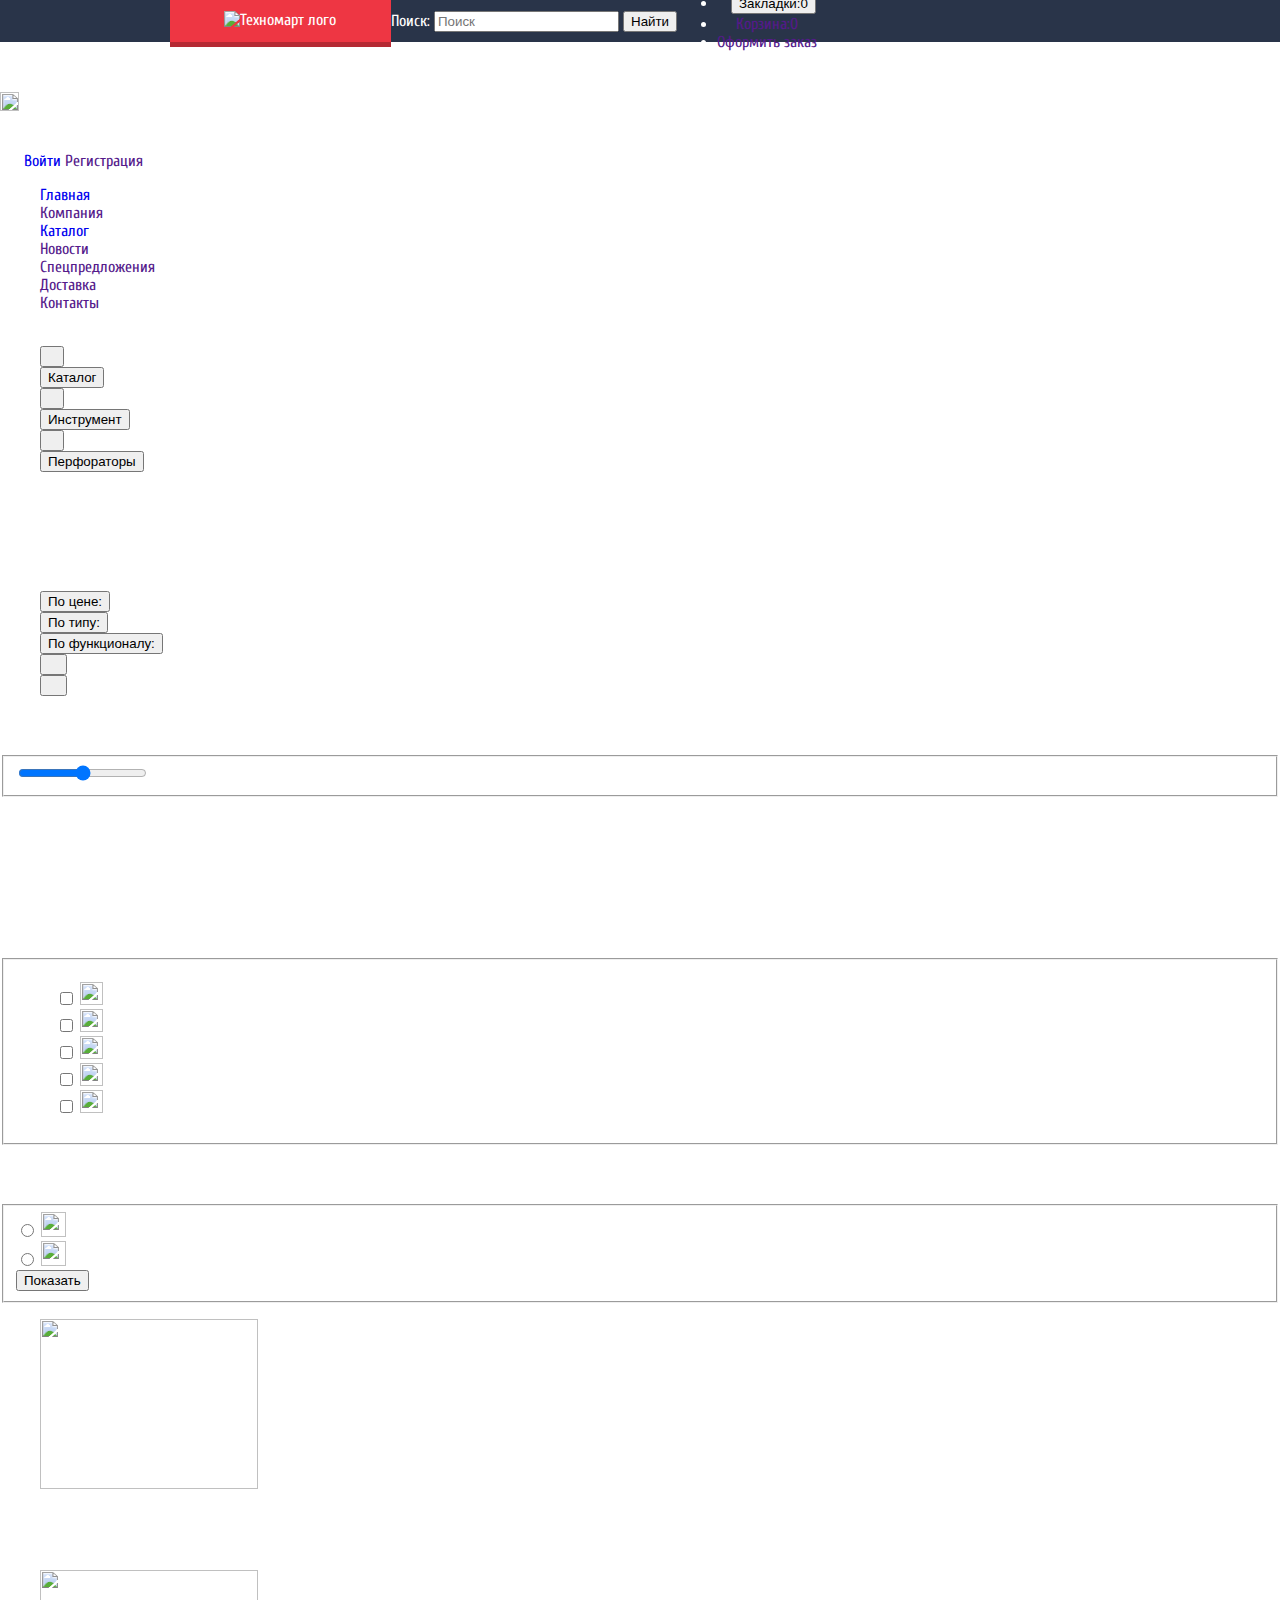
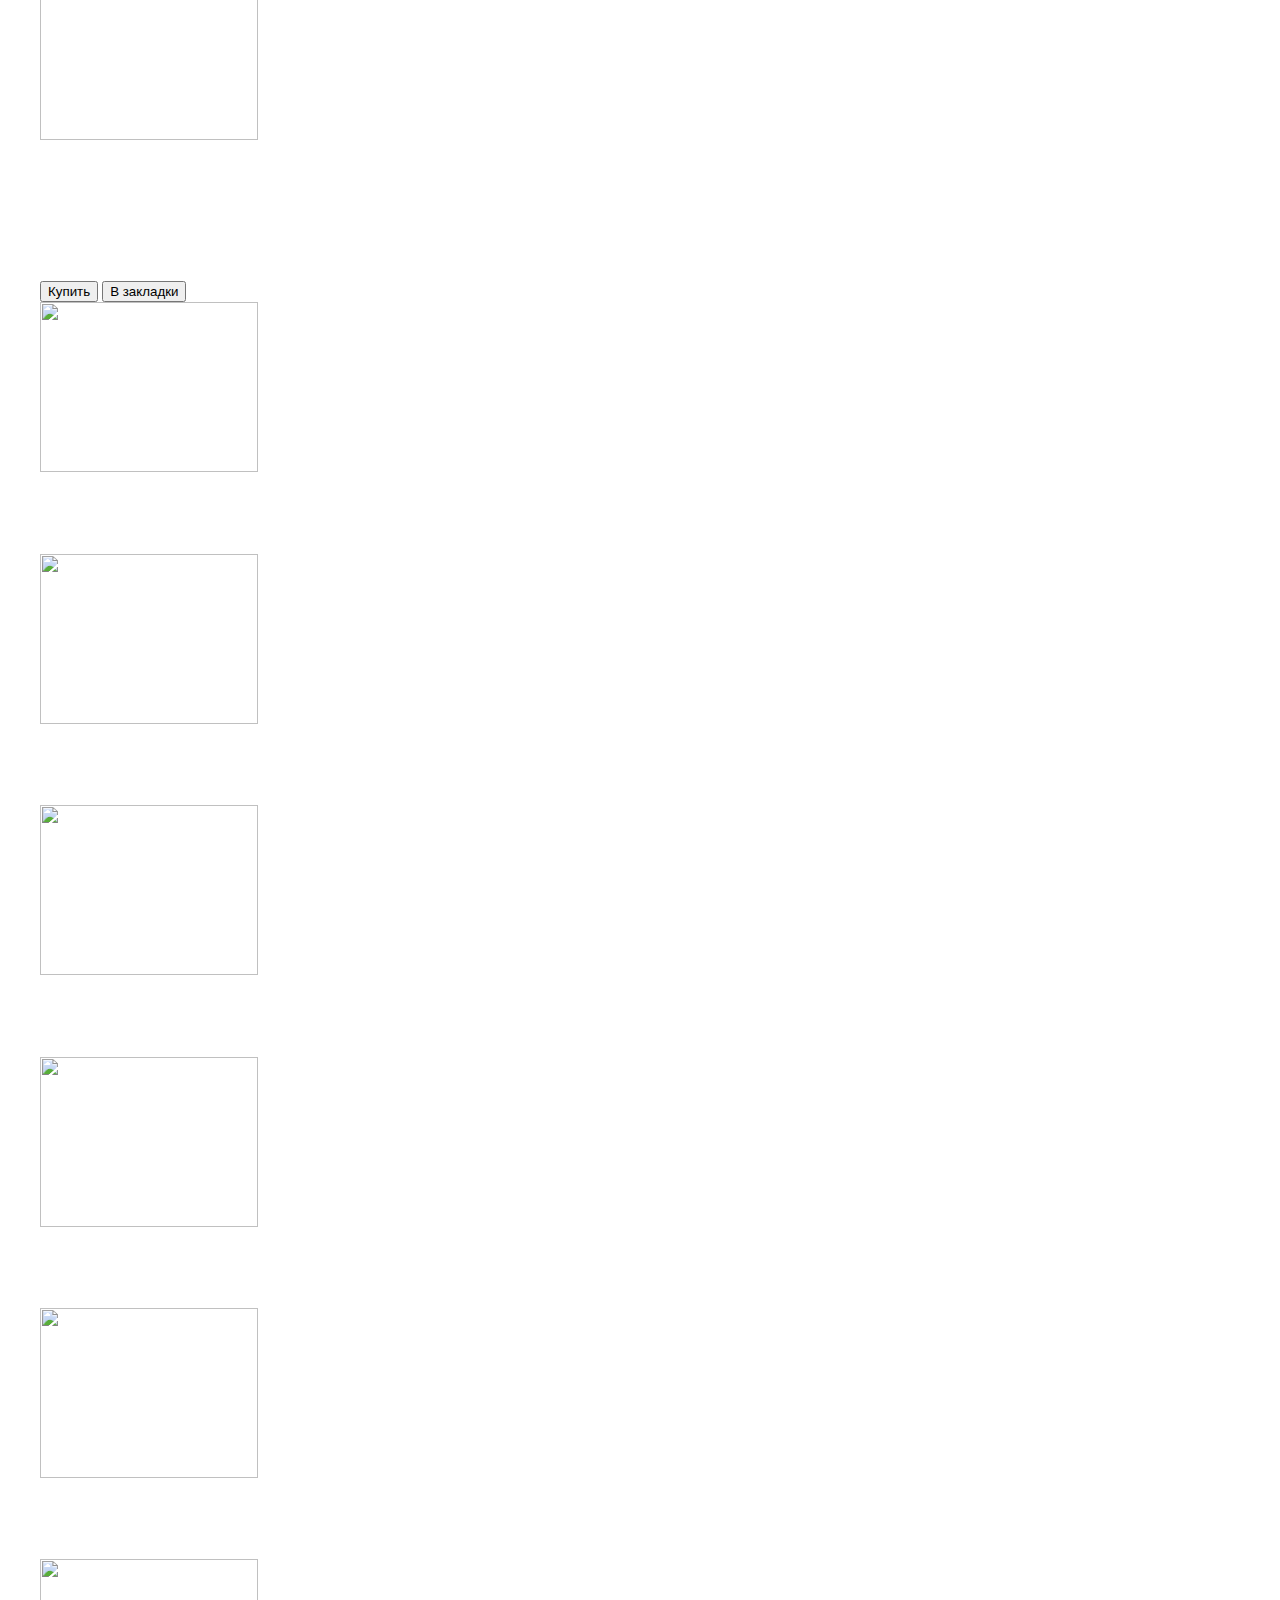
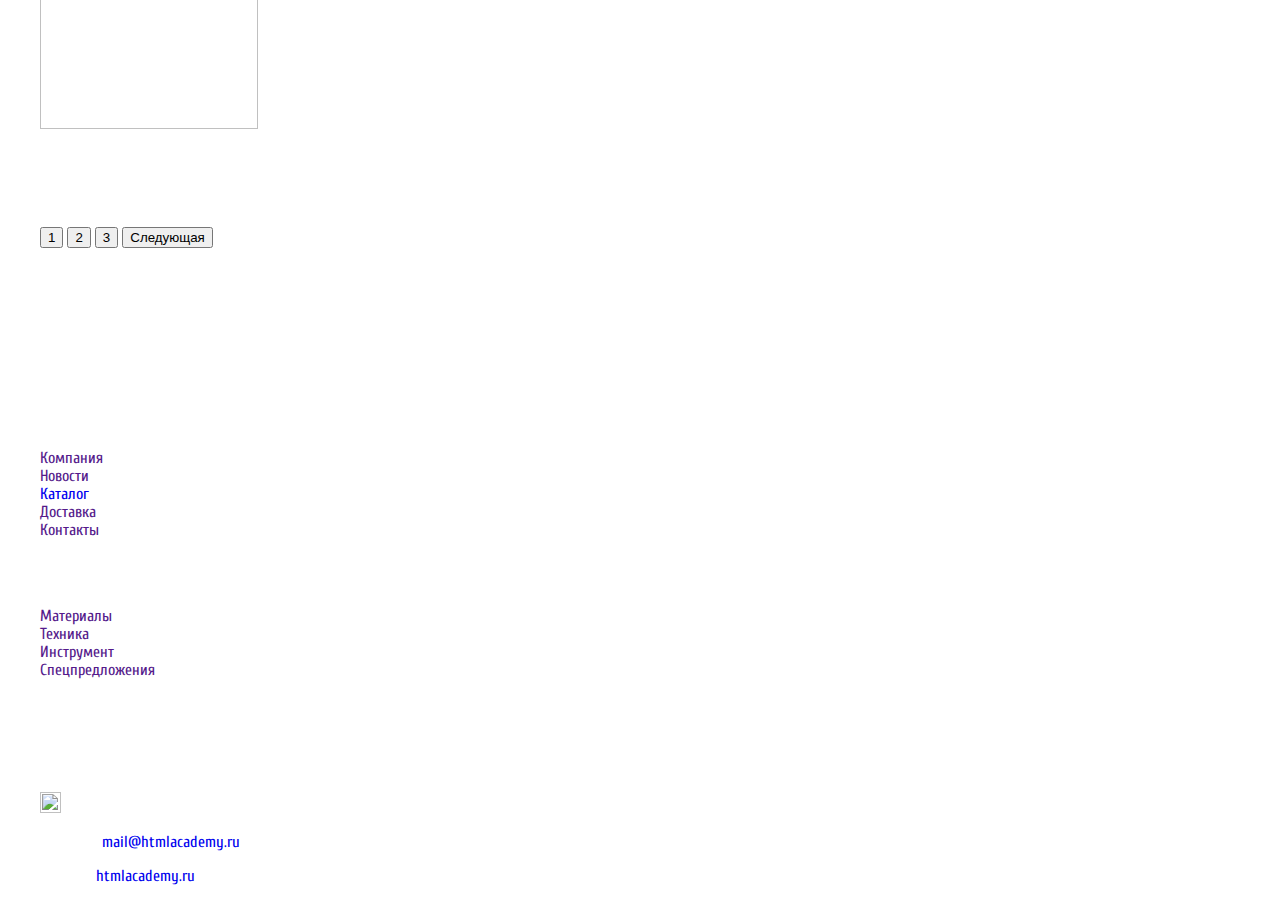
==== commit 67765e92: "Стили часть 1" ====
--- a/catalog.html
+++ b/catalog.html
@@ -3,16 +3,20 @@
 <head>
   <meta charset="UTF-8">
   <title>Техномарт</title>
+  <link href="https://fonts.googleapis.com/css2?family=Cuprum&display=swap;subset:latin,cyrillic" rel="stylesheet">
+  <link rel="stylesheet" href="index-style.css">
 </head>
 <body>
 <header>
   <section class="top1">
-    <a class="logo">
+    <div class="logo">
+      <a>
       <img src="img/logo-technomart.svg"
            height="22"
            width="137"
            alt="Техномарт лого">
-    </a>
+      </a>
+    </div>
     <form id="search">
       <label for="a"> Поиск:
         <input type="search"
@@ -44,10 +48,11 @@
       г. Санкт-Петербург, ул. Б. Конюшенная, д. 19/8
     </p>
     <img src="img/icon_login.png" width="20" height="17">
-    <button type="button">
+    <a href="login.html">
       Войти
-    </button>
-    <form>
+    </a>
+    <form class="visually-hidden">
+      <button type="button" class="close-button"><img src="img/kretik.png" width="21" height="21"></button>
       Логин <input type="text" name="login" placeholder="Введите логин"><br>
       Пароль <input type="password" name="password" placeholder="Введите пароль"><br>
       <button type="submit">Отправить</button>
@@ -89,27 +94,47 @@
     </ul>
   </section>
   <h3>ЦЕНА:</h3>
+  <form class="price" method="post">
+    <fieldset>
+    <input type="range">
+    </fieldset>
+    <p>0</p> - <p>30000</p>
+  </form>
 
   <h3>ПРОИЗВОДИТЕЛЬ</h3>
-  <form>
-
-    <input type="checkbox" id="BOSCH">
-    <img src="img/checkbox_off.png" height="23" width="23">
-    <label for="BOSCH">BOSCH</label><br>
+  <form class="firm" method="post">
+    <fieldset>
+      <ul>
+    <li>
+      <input type="checkbox" id="BOSCH">
+    <img src="img/checkbox_off.png" height="23" width="23">
+      <label for="BOSCH">BOSCH</label><br>
+    </li>
+        <li>
     <input type="checkbox" id="ИНТЕРСКОЛ">
-    <img src="img/checkbox_off.png" height="23" width="23">
+        <img src="img/checkbox_off.png" height="23" width="23">
     <label for="ИНТЕРСКОЛ">ИНТЕРСКОЛ</label><br>
+        </li>
+        <li>
     <input type="checkbox" id="MAKITA">
     <img src="img/checkbox_off.png" height="23" width="23">
     <label for="MAKITA">MAKITA</label><br>
+        </li>
+        <li>
     <input type="checkbox" id="DEWALT">
     <img src="img/checkbox_off.png" height="23" width="23">
     <label for="DEWALT">DEWALT</label><br>
+        </li>
+        <li>
     <input type="checkbox" id="HITACHI">
     <img src="img/checkbox_off.png" height="23" width="23">
     <label for="HITACHI">HITACHI</label><br>
+        </li>
+      </ul>
+    </fieldset>
 
   <h3>ПИТАНИЕ</h3>
+    <fieldset class="energy">
     <input type="radio" id="АККУМУЛЯТОРНЫЕ" name="r">
     <img src="img/radio_off_360.png" width="25" height="25">
     <label for="АККУМУЛЯТОРНЫЕ">АККУМУЛЯТОРНЫЕ</label><br>
@@ -117,10 +142,12 @@
     <img src="img/radio_off_360.png" width="25" height="25">
     <label for="СЕТЕВЫЕ">СЕТЕВЫЕ</label><br>
     <button type="button">Показать</button>
+    </fieldset>
 
   </form>
   <form class="visually-hidden">
-    <button type="button"><img src="img/kretik.png" width="21" height="21"></button>
+    <button type="button"><img src="img/kretik.png" width="21" height="21">
+    </button>
     <img src="img/form_katalog.png" height="66" width="66"> Товар добавлен в корзину!<br>
     <button type="button">ОФОРМИТЬ ЗАКАЗ</button>
     <button type="button">ПРОДОЛЖИТЬ ПОКУПКИ</button>
--- a/index-style.css
+++ b/index-style.css
@@ -0,0 +1,160 @@
+
+body {
+  margin:0;
+  padding:0;
+
+  background-color: white;
+  color:white;
+  font-family: 'Cuprum', sans-serif;
+}
+
+a {
+  text-decoration: none;
+}
+
+.visually-hidden {
+  position: absolute;
+  width: 1px;
+  height: 1px;
+  margin: -1px;
+  border: 0;
+  padding: 0;
+  clip: rect(0 0 0 0);
+  overflow: hidden;
+}
+
+
+
+.top1{
+  width: 1280px;
+  height: 42px;
+  background-color: #293449;
+  display:flex;
+  align-items: center;
+}
+
+.logo{
+  padding: 11px 1px 0 0;
+  margin-left:170px;
+  width: 220px;
+  height: 31px;
+  background-color: #ee3643;
+  text-align:center;
+  box-shadow: 0 5px 0 0 #b52933;
+
+
+}
+
+.img-search{
+  opacity: 0.3;
+  margin-left: 16px;
+
+}
+
+.search{
+  font-size: 17px;
+  line-height: 18px;
+  font-weight: 400;
+  color: #ffffff;
+  margin-bottom: 0px;
+  margin-left:7px;
+  padding-right:90px;
+
+}
+
+.search-field{
+  display: flex;
+  padding-top:12px;
+  padding-bottom:12px;
+  padding-right:2px;
+
+}
+
+
+.flag-button{
+  font-family: Cuprum;
+  font-size: 17px;
+  line-height: 18px;
+  font-weight: 400;
+  color: #ffffff;
+  padding-top: 13px;
+  padding-bottom: 11px;
+  padding-left:8px;
+  padding-right: 28px;
+  display: flex;
+
+}
+
+.flag-img {
+  opacity: 0.3;
+  margin-right:9px;
+  margin-left:8px;
+}
+
+.buy-items{
+  margin-left:5px;
+}
+
+.bag-field{
+  font-family: Cuprum;
+  font-size: 17px;
+  line-height: 18px;
+  font-weight: 400;
+  color: #ffffff;
+  padding-top: 13px;
+  padding-bottom: 11px;
+  padding-left:8px;
+  padding-right: 28px;
+  display: flex;
+
+}
+
+.bag-img {
+  margin-left:10px;
+  margin-right:15px;
+
+}
+
+.bag{
+  margin-right:3px;
+
+}
+
+.made-custom {
+  font-family: Cuprum;
+  font-size: 17px;
+  line-height: 18px;
+  font-weight: 400;
+  color: #ffffff;
+  padding-top: 13px;
+  padding-bottom: 11px;
+  padding-left:13px;
+  padding-right: 27px;
+  display: flex;
+  background-color: #5fbb2d;
+}
+
+.custom{
+  margin-left:2px;
+}
+
+
+
+.bag-field:hover {
+  background-color:red;
+}
+
+.flag-button:hover {
+  background-color:red;
+}
+
+.search-field:hover{
+  background-color:white;
+  color:black;
+}
+
+
+
+
+
+
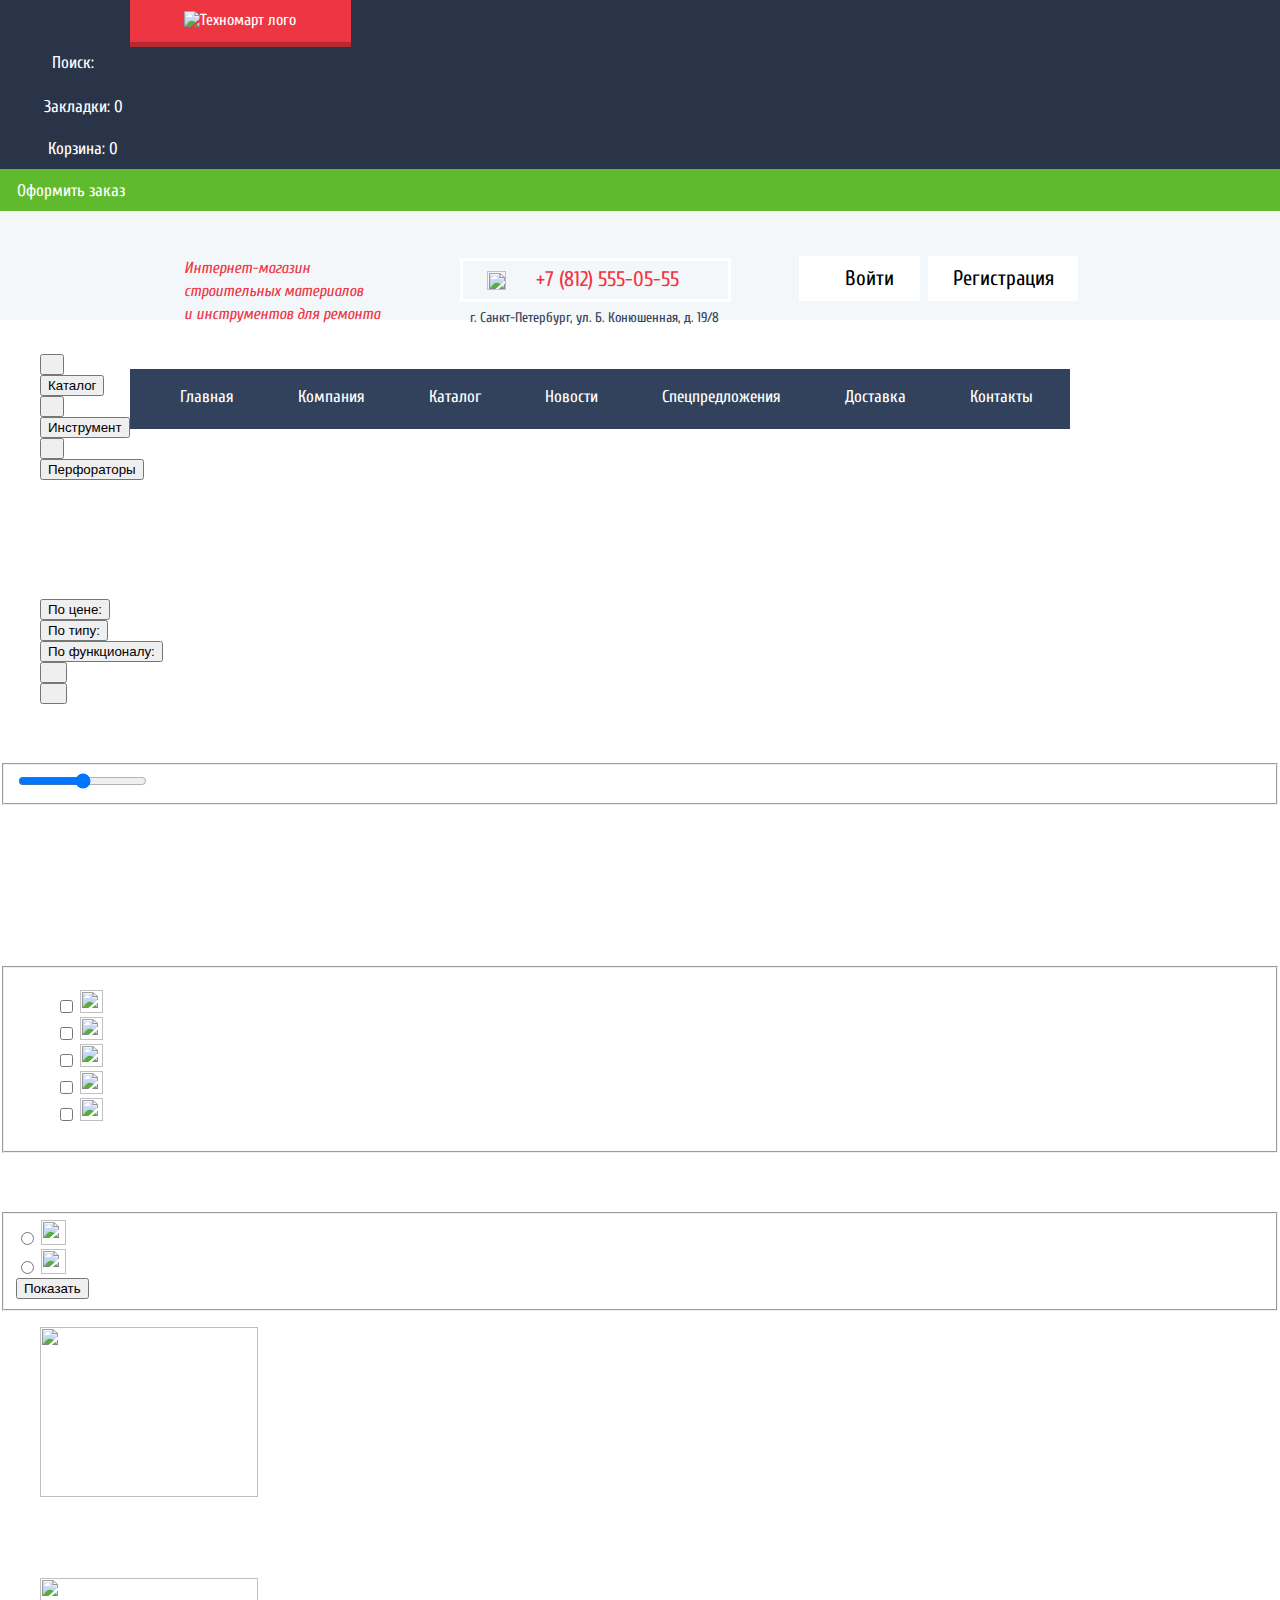
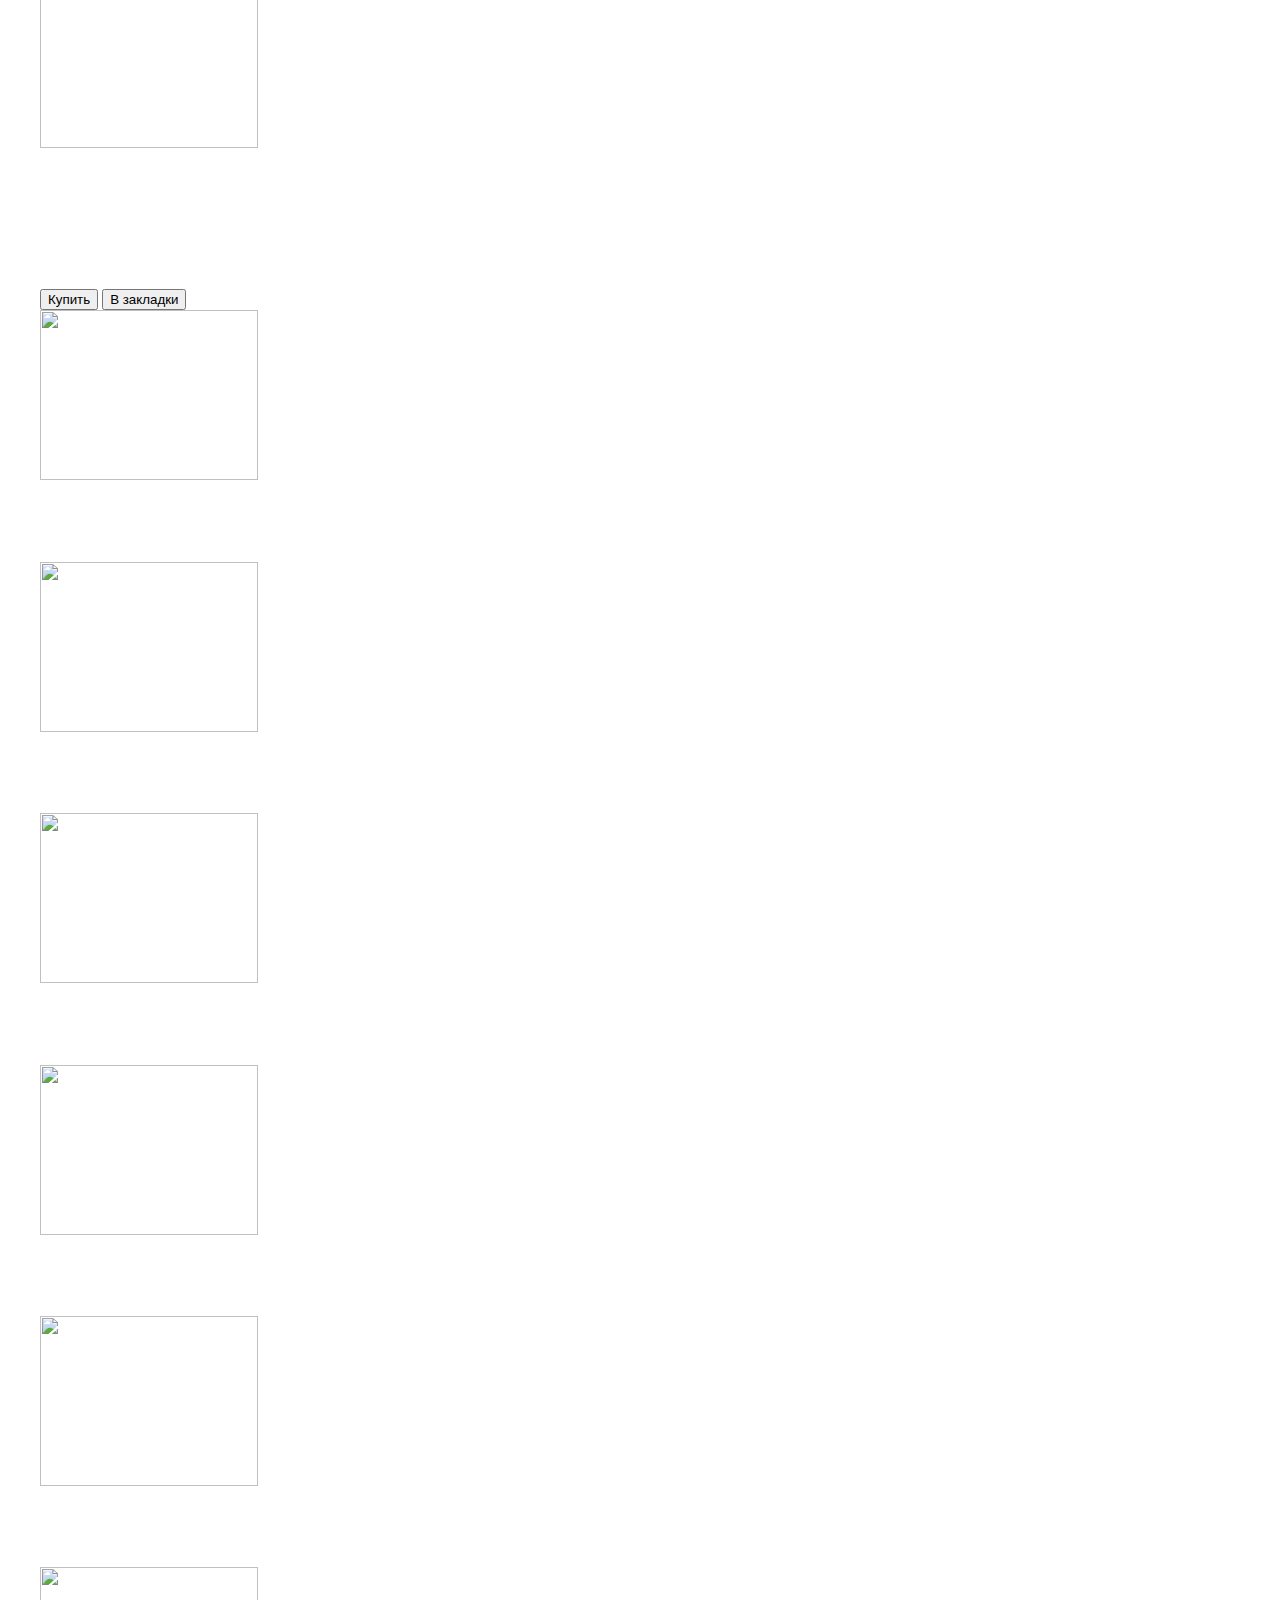
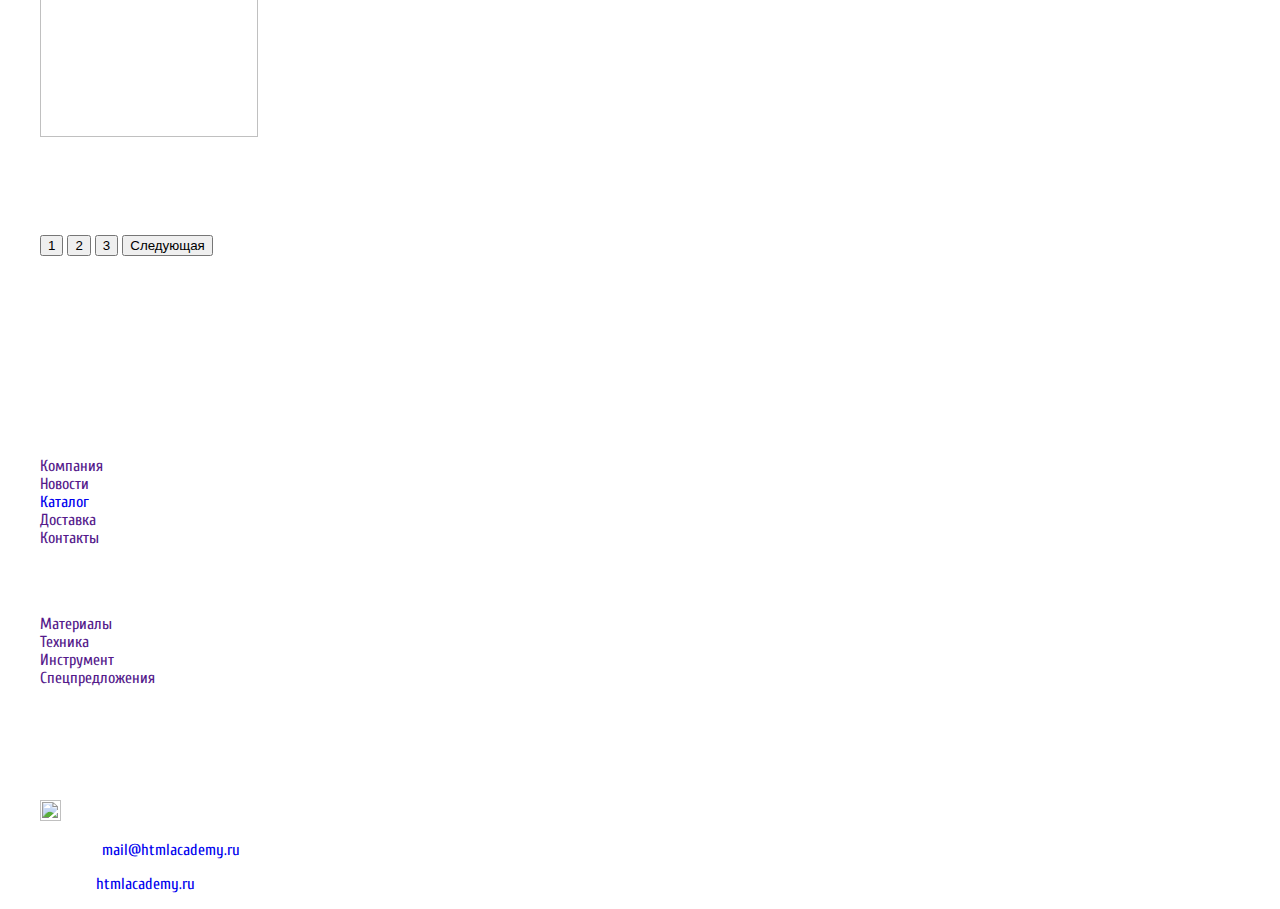
==== commit b1431a3d: "Стили часть 2" ====
--- a/catalog.html
+++ b/catalog.html
@@ -11,63 +11,90 @@
   <section class="top1">
     <div class="logo">
       <a>
-      <img src="img/logo-technomart.svg"
-           height="22"
-           width="137"
-           alt="Техномарт лого">
+        <img src="img/logo-technomart.svg"
+             height="19"
+             width="109"
+             alt="Техномарт лого">
       </a>
     </div>
-    <form id="search">
-      <label for="a"> Поиск:
-        <input type="search"
-               name="search"
-               placeholder="Поиск"
-               id="a"
-        >
-      </label>
-      <button type="submit"
-              name="submit-button">
-        Найти
-      </button>
-    </form>
-    <ul>
-      <li><a href=""><img src="img/flag.png" width="14" height="16"><button type="button">Закладки:0</button></a> </li>
-      <li><a href=""><img src="img/bag.png" height="15" width="15"> Корзина:0</a> </li>
-      <li><a href="">Оформить заказ</a> </li>
-    </ul>
+    <div class="search-field">
+      <img src="img/icon_search.png" height="17" width="17" class="img-search">
+      <div class="search">
+        <label for="a" class="search"> Поиск: </label>
+        <form id="search" class="visually-hidden">
+          <input type="search"
+                 name="search"
+                 placeholder="Поиск"
+                 id="a"
+          >
+
+          <button type="submit"
+                  name="submit-button">
+            Найти
+          </button>
+        </form>
+      </div>
+    </div>
+
+    <a href="" class="flag-button">
+      <img src="img/flag.png" width="14" height="16" class="flag-img">
+      <span class="buy-items">Закладки: 0</span>
+    </a>
+
+    <a href="" class="bag-field">
+      <img src="img/bag.png" height="15" width="15" class="bag-img">
+      <span class="bag">Корзина: 0</span>
+    </a>
+    <a href="" class="made-custom">
+      <span class="custom">Оформить заказ</span>
+    </a>
+
   </section>
 
   <section class="top2">
-    <p>Интернет-магазин
-      строительных материалов
+    <p class="description-text">Интернет-магазин<br>
+      строительных материалов<br>
       и инструментов для ремонта
     </p>
-    <p>
-      <img src="img/tel.svg" width="19" height="19">
-      +7 (812) 555-05-55 <br>
-      г. Санкт-Петербург, ул. Б. Конюшенная, д. 19/8
-    </p>
-    <img src="img/icon_login.png" width="20" height="17">
-    <a href="login.html">
-      Войти
-    </a>
-    <form class="visually-hidden">
-      <button type="button" class="close-button"><img src="img/kretik.png" width="21" height="21"></button>
-      Логин <input type="text" name="login" placeholder="Введите логин"><br>
-      Пароль <input type="password" name="password" placeholder="Введите пароль"><br>
-      <button type="submit">Отправить</button>
-    </form>
-    <a href=""> Регистрация</a>
+    <div class="contacts">
+      <div class="telephone">
+        <img src="img/tel.svg" width="19" height="19" class="phone-img">
+        <p class="number">
+          +7 (812) 555-05-55
+        </p>
+      </div>
+      <p class="adress">
+        г. Санкт-Петербург, ул. Б. Конюшенная, д. 19/8
+      </p>
+    </div>
+    <div class="user-login">
+      <div class="enter-field">
+        <img src="img/icon_login.png" width="20" height="17" class="img-enter">
+        <a href="login.html" class="enter">
+          Войти
+        </a>
+      </div>
+      <!--  <form class="visually-hidden">
+        <button type="button" class="close-button"><img src="img/kretik.png" width="21" height="21"></button>
+        Логин <input type="text" name="login" placeholder="Введите логин"><br>
+        Пароль <input type="password" name="password" placeholder="Введите пароль"><br>
+        <button type="submit">Отправить</button>
+      </form>
+      -->
+      <a href="" class="registration">
+        <span class="reg-text">Регистрация</span>
+      </a>
+    </div>
   </section>
   <nav class="navigation">
-    <ul>
-      <li><a href="index.html">Главная</a></li>
-      <li><a href="">Компания</a> </li>
-      <li><a href="catalog.html">Каталог</a></li>
-      <li><a href="">Новости</a></li>
-      <li><a href="">Спецпредложения</a></li>
-      <li><a href="">Доставка</a></li>
-      <li><a href="">Контакты</a></li>
+    <ul class="links">
+      <li class="link1"><a href="index.html"><span>Главная</span></a></li>
+      <li class="link2"><a href=""><span>Компания</span></a> </li>
+      <li class="link3"><a href="catalog.html"><span>Каталог</span></a></li>
+      <li class="link4"><a href=""><span>Новости</span></a></li>
+      <li class="link5"><a href=""><span>Спецпредложения</span></a></li>
+      <li class="link6"><a href=""><span>Доставка</span></a></li>
+      <li class="link7"><a href=""><span>Контакты</span></a></li>
     </ul>
   </nav>
 </header>
--- a/index-style.css
+++ b/index-style.css
@@ -6,6 +6,18 @@
   background-color: white;
   color:white;
   font-family: 'Cuprum', sans-serif;
+}
+
+.content{
+  margin-right: auto;
+  margin-left: auto;
+  width:940px;
+
+}
+
+.top1 {
+  width:100%;
+  background-color: #293449;;
 }
 
 a {
@@ -23,31 +35,37 @@
   overflow: hidden;
 }
 
-
-
-.top1{
+header{
+  background-color: #f4f7f9;
   width: 1280px;
+  height: 320px;
+
+}
+
+.flex-top1{
+  width: 100%;
   height: 42px;
   background-color: #293449;
   display:flex;
   align-items: center;
+
 }
 
 .logo{
   padding: 11px 1px 0 0;
-  margin-left:170px;
+  margin-left:130px;
   width: 220px;
   height: 31px;
   background-color: #ee3643;
   text-align:center;
   box-shadow: 0 5px 0 0 #b52933;
-
-
 }
 
 .img-search{
   opacity: 0.3;
+  margin-top:2px;
   margin-left: 16px;
+  margin-right:5px;
 
 }
 
@@ -58,7 +76,9 @@
   color: #ffffff;
   margin-bottom: 0px;
   margin-left:7px;
-  padding-right:90px;
+  padding-right:57px;
+  display: flex;
+
 
 }
 
@@ -69,6 +89,19 @@
   padding-right:2px;
 
 }
+
+.search-field input  {
+  background-color: #293449;
+  border:none;
+  color:white;
+  font-family: 'Cuprum', sans-serif;
+  font-size: 17px;
+  line-height: 18px;
+  font-weight: 400;
+  outline: none;
+
+}
+
 
 
 .flag-button{
@@ -112,6 +145,7 @@
 .bag-img {
   margin-left:10px;
   margin-right:15px;
+  opacity: 0.3;
 
 }
 
@@ -135,7 +169,7 @@
 }
 
 .custom{
-  margin-left:2px;
+  margin-left:4px;
 }
 
 
@@ -148,13 +182,224 @@
   background-color:red;
 }
 
-.search-field:hover{
+.search-field:active{
   background-color:white;
   color:black;
 }
 
-
-
-
-
-
+.top2{
+  display:flex;
+}
+
+.description-text {
+  font-family: Cuprum;
+  font-size: 16px;
+  line-height: 23px;
+  font-weight: 400;
+  font-style: italic;
+  color: #ee3643;
+  margin-left:184px;
+  margin-top:46px;
+
+}
+
+.contacts {
+  display:flex;
+  flex-direction: column;
+}
+
+.telephone{
+  display:flex;
+  justify-content: center;
+  width: 265px;
+  height: 38px;
+  border: 3.0px solid #ffffff;
+  margin-top:47px;
+  margin-left:80px;
+
+}
+
+.phone-img{
+  margin-top: 10px;
+  padding-right: 30px;
+  margin-left: 4px;
+
+
+}
+
+.number{
+  font-family: Cuprum;
+  font-size: 21px;
+  line-height: 21px;
+  font-weight: 400;
+  color: #ee3643;
+  margin-top:8px;
+  margin-bottom:25px;
+  padding-right:30px;
+
+}
+
+.adress {
+  font-family: Cuprum;
+  font-size: 14px;
+  line-height: 24px;
+  font-weight: 400;
+  color: #32425c;
+  margin-left: 90px;
+  margin-top:4px;
+
+}
+
+.user-login{
+  display: flex;
+}
+
+.enter-field{
+  display:flex;
+  width: 121px;
+  height: 45px;
+  background-color: #ffffff;
+  margin-top: 45px;
+  margin-left: 68px;
+}
+
+.img-enter{
+  margin-top: 14px;
+  margin-left: 12px;
+}
+
+.enter {
+  font-family: Cuprum;
+  font-size: 21px;
+  line-height: 21px;
+  font-weight: 400;
+  color: #000000;
+  margin-left: 14px;
+  margin-top: 12px;
+}
+
+
+.registration{
+  width: 150px;
+  height: 45px;
+  background-color: #ffffff;
+  text-align:center;
+  display: flex;
+  margin-left:8px;
+  margin-top: 45px;
+  justify-content: center;
+  align-items: center;
+
+}
+
+.reg-text{
+  font-family: Cuprum;
+  font-size: 21px;
+  line-height: 21px;
+  font-weight: 400;
+  color: #000000;
+}
+
+.navigation{
+  width: 940px;
+  height: 60px;
+  background-color: #32425c;
+  margin-left:130px;
+  margin-top: 25px;
+}
+
+.links {
+  display: flex;
+  flex-direction: row;
+  list-style-type: none;
+  align-items: baseline;
+  padding-top:1px;
+  padding-left:0px;
+  padding-right:0px;
+}
+
+.links span{
+  font-family: Cuprum;
+  font-size: 17px;
+  line-height: 17px;
+  font-weight: 400;
+  color: #ffffff;
+}
+
+.link1 {
+  padding-right: 32px;
+  padding-left: 50px;
+  padding-top: 18px;
+  padding-bottom: 22px;
+}
+
+.link1:hover{
+  background-color: #1d2739;
+}
+
+.link2 {
+  padding-right: 32px;
+  padding-left: 32px;
+  padding-top: 18px;
+  padding-bottom: 22px;
+}
+
+.link2:hover{
+  background-color: #1d2739;
+}
+
+.link3 {
+  padding-right: 32px;
+  padding-left: 32px;
+  padding-top: 18px;
+  padding-bottom: 22px;
+}
+
+.link3:hover{
+  background-color: #1d2739;
+}
+
+.link4 {
+  padding-right: 32px;
+  padding-left: 32px;
+  padding-top: 18px;
+  padding-bottom: 22px;
+}
+
+.link4:hover{
+  background-color: #1d2739;
+}
+
+.link5 {
+  padding-right: 32px;
+  padding-left: 32px;
+  padding-top: 18px;
+  padding-bottom: 22px;
+}
+
+.link5:hover{
+  background-color: #1d2739;
+}
+
+.link6 {
+  padding-right: 32px;
+  padding-left: 32px;
+  padding-top: 18px;
+  padding-bottom: 22px;
+}
+
+.link6:hover{
+  background-color: #1d2739;
+}
+
+.link7 {
+  padding-right: 37px;
+  padding-left: 32px;
+  padding-top: 18px;
+  padding-bottom: 22px;
+}
+
+.link7:hover{
+  background-color: #1d2739;
+}
+
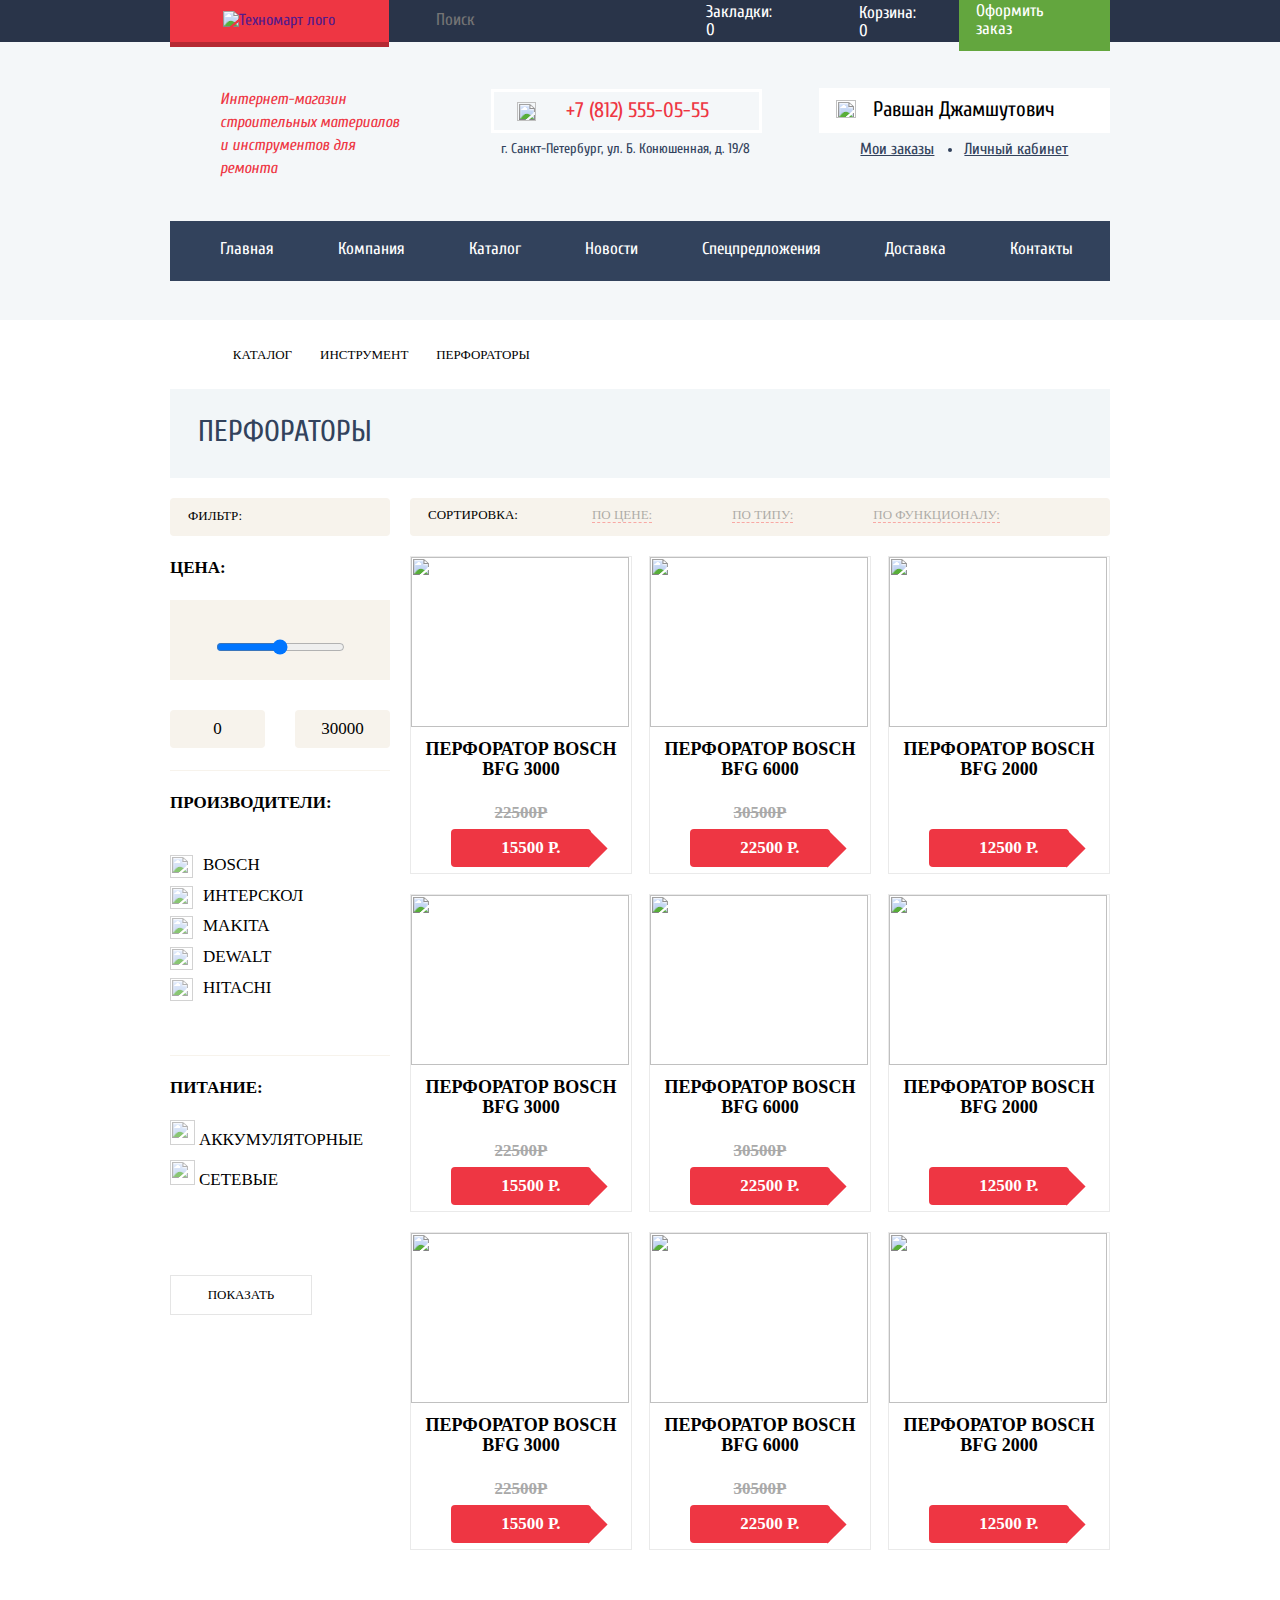
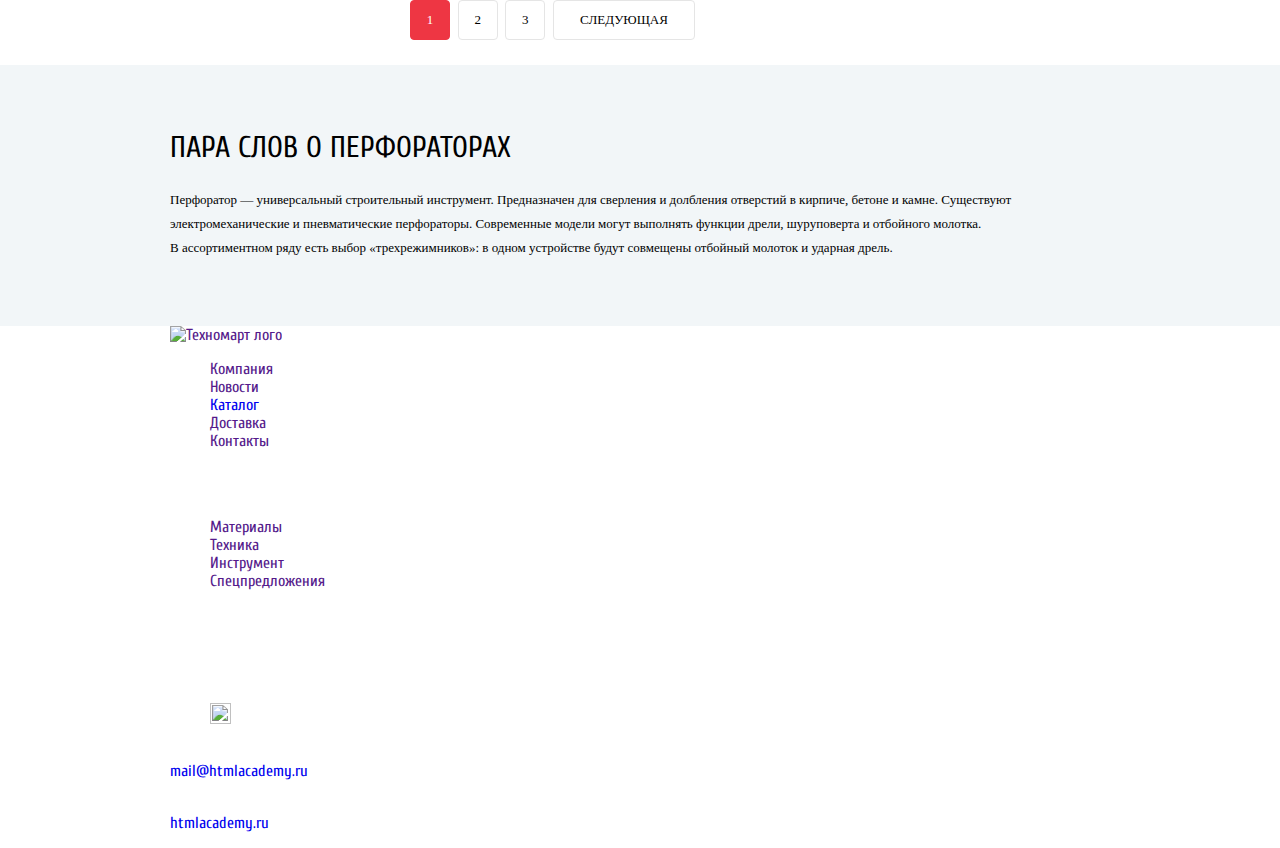
==== commit 39570723: "Почти готов" ====
--- a/catalog.html
+++ b/catalog.html
@@ -5,50 +5,51 @@
   <title>Техномарт</title>
   <link href="https://fonts.googleapis.com/css2?family=Cuprum&display=swap;subset:latin,cyrillic" rel="stylesheet">
   <link rel="stylesheet" href="index-style.css">
+  <link rel="stylesheet" href="catalog.css">
+  <link rel="stylesheet" href="Footer-styles.css">
+  <link rel="stylesheet" href="Main-css.css">
+
 </head>
 <body>
 <header>
   <section class="top1">
-    <div class="logo">
-      <a>
-        <img src="img/logo-technomart.svg"
-             height="19"
-             width="109"
-             alt="Техномарт лого">
+    <div class="content flex-top1">
+      <div class="logo">
+        <a href="">
+          <img src="img/logo-technomart.svg"
+               height="19"
+               width="109"
+               alt="Техномарт лого">
+        </a>
+      </div>
+      <div class="search-field">
+        <label for="a">
+          <img src="img/icon_search.png" height="17" width="17" class="img-search">
+        </label>
+        <div class="search">
+          <form id="search">
+            <input type="search"
+                   placeholder="Поиск"
+                   id="a";
+            >
+            </label>
+          </form>
+        </div>
+      </div>
+
+      <a href="" class="flag-button">
+        <img src="img/flag.png" width="14" height="16" class="flag-img">
+        <span class="buy-items">Закладки: 0</span>
       </a>
-    </div>
-    <div class="search-field">
-      <img src="img/icon_search.png" height="17" width="17" class="img-search">
-      <div class="search">
-        <label for="a" class="search"> Поиск: </label>
-        <form id="search" class="visually-hidden">
-          <input type="search"
-                 name="search"
-                 placeholder="Поиск"
-                 id="a"
-          >
-
-          <button type="submit"
-                  name="submit-button">
-            Найти
-          </button>
-        </form>
-      </div>
-    </div>
-
-    <a href="" class="flag-button">
-      <img src="img/flag.png" width="14" height="16" class="flag-img">
-      <span class="buy-items">Закладки: 0</span>
-    </a>
-
-    <a href="" class="bag-field">
-      <img src="img/bag.png" height="15" width="15" class="bag-img">
-      <span class="bag">Корзина: 0</span>
-    </a>
-    <a href="" class="made-custom">
-      <span class="custom">Оформить заказ</span>
-    </a>
-
+
+      <a href="" class="bag-field">
+        <img src="img/bag.png" height="15" width="15" class="bag-img">
+        <span class="bag">Корзина: 0</span>
+      </a>
+      <a href="" class="made-custom">
+        <span class="custom">Оформить заказ</span>
+      </a>
+    </div>
   </section>
 
   <section class="top2">
@@ -67,24 +68,16 @@
         г. Санкт-Петербург, ул. Б. Конюшенная, д. 19/8
       </p>
     </div>
-    <div class="user-login">
-      <div class="enter-field">
-        <img src="img/icon_login.png" width="20" height="17" class="img-enter">
-        <a href="login.html" class="enter">
-          Войти
-        </a>
-      </div>
-      <!--  <form class="visually-hidden">
-        <button type="button" class="close-button"><img src="img/kretik.png" width="21" height="21"></button>
-        Логин <input type="text" name="login" placeholder="Введите логин"><br>
-        Пароль <input type="password" name="password" placeholder="Введите пароль"><br>
-        <button type="submit">Отправить</button>
-      </form>
-      -->
-      <a href="" class="registration">
-        <span class="reg-text">Регистрация</span>
-      </a>
-    </div>
+    <div class="login-in">
+      <img src="img/icon_user.png" height="18" width="20">
+       <span class="user-name">Равшан Джамшутович</span>
+      <img src="img/icon_logout_.png" height="17" width="20">
+      <div class="login-service">
+        <a href="" class="first"> Мои заказы </a>
+        <a href="" class="second"> Личный кабинет</a>
+      </div>
+    </div>
+
   </section>
   <nav class="navigation">
     <ul class="links">
@@ -99,175 +92,408 @@
   </nav>
 </header>
 <main>
-  <ul>
-    <li><a href="index.html"><img src="img/icon_home_5740.png" height="12" width="14"> </a></li>
-    <li><button type="button"><img src="img/icon_right_small_5736.png" width="8" height="12"></button></li>
-    <li><button type="button">Каталог</button> </li>
-    <li><button type="button"><img src="img/icon_right_small_5736.png" width="8" height="12"></button></li>
-    <li><button type="button">Инструмент</button> </li>
-    <li><button type="button"><img src="img/icon_right_small_5736.png" width="8" height="12"></button></li>
-    <li><button type="button">Перфораторы</button> </li>
-  </ul>
-  <section>
+
+  <div class="content">
+
+  <div class="catalog-hierarchy">
+    <a href="index.html" class="home-pic"><img src="img/icon_home_5740.png" height="12" width="14"> </a>
+    <a href=""><img src="img/icon_right_small_5736.png" width="8" height="12"></a><
+    <a href=""><span>Каталог</span></a>
+    <a href=""><img src="img/icon_right_small_5736.png" width="8" height="12"></a>
+    <a href=""><span>Инструмент</span></a>
+    <a href=""><img src="img/icon_right_small_5736.png" width="8" height="12"></a>
+    <a href=""><span>Перфораторы</span></a>
+  </div>
+
+    <div class="perfo-title">
     <h2>ПЕРФОРАТОРЫ</h2>
-    <p>Фильтр</p>
-    <ul>
-      <li>Сортировка</li>
-      <li><button type="button">По цене:</button></li>
-      <li><button type="button">По типу:</button></li>
-      <li><button type="button">По функционалу:</button></li>
-      <li><button type="button"><img src="img/up.png" height="10" width="11"></button></li>
-      <li><button type="button"><img src="img/down.png" width="11" height="10"></button></li>
-    </ul>
-  </section>
-  <h3>ЦЕНА:</h3>
-  <form class="price" method="post">
-    <fieldset>
-    <input type="range">
-    </fieldset>
-    <p>0</p> - <p>30000</p>
-  </form>
-
-  <h3>ПРОИЗВОДИТЕЛЬ</h3>
-  <form class="firm" method="post">
-    <fieldset>
-      <ul>
-    <li>
-      <input type="checkbox" id="BOSCH">
-    <img src="img/checkbox_off.png" height="23" width="23">
-      <label for="BOSCH">BOSCH</label><br>
-    </li>
-        <li>
-    <input type="checkbox" id="ИНТЕРСКОЛ">
-        <img src="img/checkbox_off.png" height="23" width="23">
-    <label for="ИНТЕРСКОЛ">ИНТЕРСКОЛ</label><br>
-        </li>
-        <li>
-    <input type="checkbox" id="MAKITA">
-    <img src="img/checkbox_off.png" height="23" width="23">
-    <label for="MAKITA">MAKITA</label><br>
-        </li>
-        <li>
-    <input type="checkbox" id="DEWALT">
-    <img src="img/checkbox_off.png" height="23" width="23">
-    <label for="DEWALT">DEWALT</label><br>
-        </li>
-        <li>
-    <input type="checkbox" id="HITACHI">
-    <img src="img/checkbox_off.png" height="23" width="23">
-    <label for="HITACHI">HITACHI</label><br>
-        </li>
-      </ul>
-    </fieldset>
-
-  <h3>ПИТАНИЕ</h3>
-    <fieldset class="energy">
-    <input type="radio" id="АККУМУЛЯТОРНЫЕ" name="r">
-    <img src="img/radio_off_360.png" width="25" height="25">
-    <label for="АККУМУЛЯТОРНЫЕ">АККУМУЛЯТОРНЫЕ</label><br>
-    <input type="radio" id="СЕТЕВЫЕ" name="r">
-    <img src="img/radio_off_360.png" width="25" height="25">
-    <label for="СЕТЕВЫЕ">СЕТЕВЫЕ</label><br>
-    <button type="button">Показать</button>
-    </fieldset>
-
-  </form>
-  <form class="visually-hidden">
-    <button type="button"><img src="img/kretik.png" width="21" height="21">
-    </button>
-    <img src="img/form_katalog.png" height="66" width="66"> Товар добавлен в корзину!<br>
-    <button type="button">ОФОРМИТЬ ЗАКАЗ</button>
-    <button type="button">ПРОДОЛЖИТЬ ПОКУПКИ</button>
-  </form>
-  <ul>
-    <li>
-      <img src="img/perforator_3000.png" width="218" height="170"><h3>Перфоратор BOSCH
-      BFG 3000</h3><s>22500р</s> 15500р
-    </li>
-    <li>
-      <img src="img/perforator_6000.png" width="218" height="170"><h3>Перфоратор BOSCH
-      BFG 6000</h3><s>30500р</s> 25500р
-    </li>
-    <li>
-      <h3>Перфоратор BOSCH BFG 3000</h3>
-      <button type="button">Купить</button>
-      <button type="button">В закладки</button>
-    </li>
-    <li>
-      <img src="img/perforator_3000.png" width="218" height="170"><h3>Перфоратор BOSCH
-      BFG 3000</h3><s>22500р</s> 15500р
-    </li>
-    <li>
-      <img src="img/perforator_6000.png" width="218" height="170"><h3>Перфоратор BOSCH
-      BFG 6000</h3><s>30500р</s> 25500р
-    </li>
-    <li>
-      <img src="img/perforator_2000.png" width="218" height="170"><h3>Перфоратор BOSCH
-      BFG 2000</h3>12500р
-    </li>
-    <li>
-      <img src="img/perforator_3000.png" width="218" height="170"><h3>Перфоратор BOSCH
-      BFG 3000</h3><s>22500р</s> 15500р
-    </li>
-    <li>
-      <img src="img/perforator_6000.png" width="218" height="170"><h3>Перфоратор BOSCH
-      BFG 6000</h3><s>30500р</s> 25500р
-    </li>
-    <li>
-      <img src="img/perforator_3000.png" width="218" height="170"><h3>Перфоратор BOSCH
-      BFG 3000</h3><s>22500р</s> 15500р
-    </li>
-  </ul>
-  <ol>
-    <button type="button">1</button>
-    <button type="button">2</button>
-    <button type="button">3</button>
-    <button type="button">Следующая</button>
-  </ol>
-  <section>
+    </div>
+       <div class="catalog-menu">
+
+         <div class="catalog-main-left">
+
+         <div class="filter">
+    <span>ФИЛЬТР:</span>
+         </div>
+
+           <h3>ЦЕНА:</h3>
+           <div class="price-slider">
+             <input type="range">
+             <div class="price-range">
+               <span> 0 </span> — <span> 30000 </span>
+             </div>
+
+           </div>
+
+
+           <div class="line"></div>
+
+
+
+           <h3>ПРОИЗВОДИТЕЛИ:</h3>
+
+           <div class="firms">
+
+             <input type="checkbox" id="BOSCH">
+             <div class="pseudo-radio-firm">
+               <label for="BOSCH">
+                 <img src="img/checkbox_fir.png" height="23" width="23" class="checkbox-off">
+                 <img src="img/checkbox_on.png" height="23" width="23" class="checkbox-on">
+               </label>
+               <span> BOSCH </span>
+             </div>
+
+
+             <input type="checkbox" id="ИНТЕРСКОЛ">
+             <div class="pseudo-radio-firm">
+               <label for="ИНТЕРСКОЛ">
+                 <img src="img/checkbox_fir.png" height="23" width="23" class="checkbox-off">
+                 <img src="img/checkbox_on.png" height="23" width="23" class="checkbox-on">
+               </label>
+               <span> ИНТЕРСКОЛ </span>
+             </div>
+
+
+             <input type="checkbox" id="MAKITA">
+             <div class="pseudo-radio-firm">
+               <label for="MAKITA">
+                 <img src="img/checkbox_fir.png" height="23" width="23" class="checkbox-off">
+                 <img src="img/checkbox_on.png" height="23" width="23" class="checkbox-on">
+               </label>
+               <span> MAKITA </span>
+             </div>
+
+
+             <input type="checkbox" id="DEWALT">
+             <div class="pseudo-radio-firm">
+               <label for="DEWALT">
+                 <img src="img/checkbox_fir.png" height="23" width="23" class="checkbox-off">
+                 <img src="img/checkbox_on.png" height="23" width="23" class="checkbox-on">
+               </label>
+               <span> DEWALT </span>
+             </div>
+
+
+             <input type="checkbox" id="HITACHI">
+             <div class="pseudo-radio-firm">
+               <label for="HITACHI">
+                 <img src="img/checkbox_fir.png" height="23" width="23" class="checkbox-off">
+                 <img src="img/checkbox_on.png" height="23" width="23" class="checkbox-on">
+               </label>
+               <span> HITACHI </span>
+             </div>
+
+           </div>
+
+           <div class="line"></div>
+
+           <h3>ПИТАНИЕ:</h3>
+           <div class="energy">
+
+             <input type="radio" id="АККУМУЛЯТОРНЫЕ" name="r">
+                 <div class="pseudo-radio-energy">
+                   <label for="АККУМУЛЯТОРНЫЕ">
+                     <img src="img/radio_off.png" width="25" height="25" class="radio-off">
+                     <img src="img/radio_on.png" width="25" height="25" class="radio-on">
+               </label>
+                   <span>АККУМУЛЯТОРНЫЕ</span> <br>
+                  </div>
+
+             <input type="radio" id="СЕТЕВЫЕ" name="r">
+             <div class="pseudo-radio-energy">
+               <label for="СЕТЕВЫЕ">
+               <img src="img/radio_off.png" width="25" height="25" class="radio-off">
+                 <img src="img/radio_on.png" width="25" height="25" class="radio-on">
+               </label>
+               <span>СЕТЕВЫЕ</span> <br>
+             </div>
+           </div>
+
+           <a href="" class="show-button">Показать</a>
+
+         </div>
+
+
+
+
+
+         <div class="catalog-main-right">
+
+           <div class="sorted">
+           <span>
+        СОРТИРОВКА:
+           </span>
+           <button type="button"><span>По цене:</span></button>
+      <button type="button"><span>По типу:</span></button>
+      <button type="button"><span>По функционалу:</span></button>
+      <button type="button"><img src="img/up.png" height="10" width="11"></button>
+      <button type="button"><img src="img/down.png" width="11" height="10"></button>
+         </div>
+
+           <div class="catalog-perfo">
+
+           <div class="drill-tool">
+             <img src="img/perforator_2.png" width="218" height="170" class="drill-cart-img">
+
+             <div class="hidden-buy">
+               <a href="" class="under-hidden-buy">
+                 <img src="img/buy_icon.png" height="15" width="15" >
+                 <span>КУПИТЬ</span>
+               </a>
+               <a href="" class="v-zakladki">В закладки</a>
+             </div>
+
+             <h3>Перфоратор BOSCH <br> BFG 3000</h3><br>
+             <span class="price-strike"> 22500р </span>
+             <span class="red-price"> 15500 р. </span>
+           </div>
+
+             <div class="drill-tool">
+               <img src="img/perforator_3.png" height="170" width="218" class="drill-cart-img">
+
+               <div class="hidden-buy">
+                 <a href="" class="under-hidden-buy">
+                   <img src="img/buy_icon.png" height="15" width="15">
+                   <span>КУПИТЬ</span>
+                 </a>
+                 <a href="" class="v-zakladki">В закладки</a>
+               </div>
+
+               <h3>Перфоратор BOSCH <br> BFG 6000 </h3> <br>
+               <span class="price-strike"> 30500р </span>
+               <span class="red-price">22500 р. </span>
+             </div>
+
+             <div class="drill-tool">
+               <img src="img/perforator_4.png" width="218" height="170" class="drill-cart-img">
+
+               <div class="hidden-buy">
+                 <a href="" class="under-hidden-buy">
+                   <img src="img/buy_icon.png" height="15" width="15">
+                   <span>КУПИТЬ</span>
+                 </a>
+                 <a href="" class="v-zakladki">В закладки</a>
+               </div>
+
+               <h3>Перфоратор BOSCH <br> BFG 2000</h3> <br>
+               <span class="price-strike-none">0</span>
+               <span class="red-price">12500 р. </span>
+             </div>
+
+
+
+         </div>
+
+           <div class="catalog-perfo">
+
+             <div class="drill-tool">
+               <img src="img/perforator_2.png" width="218" height="170" class="drill-cart-img">
+
+               <div class="hidden-buy">
+                 <a href="" class="under-hidden-buy">
+                   <img src="img/buy_icon.png" height="15" width="15" >
+                   <span>КУПИТЬ</span>
+                 </a>
+                 <a href="" class="v-zakladki">В закладки</a>
+               </div>
+
+               <h3>Перфоратор BOSCH <br> BFG 3000</h3><br>
+               <span class="price-strike"> 22500р </span>
+               <span class="red-price"> 15500 р. </span>
+             </div>
+
+             <div class="drill-tool">
+               <img src="img/perforator_3.png" height="170" width="218" class="drill-cart-img">
+
+               <div class="hidden-buy">
+                 <a href="" class="under-hidden-buy">
+                   <img src="img/buy_icon.png" height="15" width="15">
+                   <span>КУПИТЬ</span>
+                 </a>
+                 <a href="" class="v-zakladki">В закладки</a>
+               </div>
+
+               <h3>Перфоратор BOSCH <br> BFG 6000 </h3> <br>
+               <span class="price-strike"> 30500р </span>
+               <span class="red-price">22500 р. </span>
+             </div>
+
+             <div class="drill-tool">
+               <img src="img/perforator_4.png" width="218" height="170" class="drill-cart-img">
+
+               <div class="hidden-buy">
+                 <a href="" class="under-hidden-buy">
+                   <img src="img/buy_icon.png" height="15" width="15">
+                   <span>КУПИТЬ</span>
+                 </a>
+                 <a href="" class="v-zakladki">В закладки</a>
+               </div>
+
+               <h3>Перфоратор BOSCH <br> BFG 2000</h3> <br>
+               <span class="price-strike-none">0</span>
+               <span class="red-price">12500 р. </span>
+             </div>
+
+             <div class="catalog-perfo">
+
+               <div class="drill-tool">
+                 <img src="img/perforator_2.png" width="218" height="170" class="drill-cart-img">
+
+                 <div class="hidden-buy">
+                   <a href="" class="under-hidden-buy">
+                     <img src="img/buy_icon.png" height="15" width="15" >
+                     <span>КУПИТЬ</span>
+                   </a>
+                   <a href="" class="v-zakladki">В закладки</a>
+                 </div>
+
+                 <h3>Перфоратор BOSCH <br> BFG 3000</h3><br>
+                 <span class="price-strike"> 22500р </span>
+                 <span class="red-price"> 15500 р. </span>
+               </div>
+
+               <div class="drill-tool">
+                 <img src="img/perforator_3.png" height="170" width="218" class="drill-cart-img">
+
+                 <div class="hidden-buy">
+                   <a href="" class="under-hidden-buy">
+                     <img src="img/buy_icon.png" height="15" width="15">
+                     <span>КУПИТЬ</span>
+                   </a>
+                   <a href="" class="v-zakladki">В закладки</a>
+                 </div>
+
+                 <h3>Перфоратор BOSCH <br> BFG 6000 </h3> <br>
+                 <span class="price-strike"> 30500р </span>
+                 <span class="red-price">22500 р. </span>
+               </div>
+
+               <div class="drill-tool">
+                 <img src="img/perforator_4.png" width="218" height="170" class="drill-cart-img">
+
+                 <div class="hidden-buy">
+                   <a href="" class="under-hidden-buy">
+                     <img src="img/buy_icon.png" height="15" width="15">
+                     <span>КУПИТЬ</span>
+                   </a>
+                   <a href="" class="v-zakladki">В закладки</a>
+                 </div>
+
+                 <h3>Перфоратор BOSCH <br> BFG 2000</h3> <br>
+                 <span class="price-strike-none">0</span>
+                 <span class="red-price">12500 р. </span>
+               </div>
+
+               <div class="page-buttons">
+
+                 <input type="radio" name="page" id="page1" checked>
+                 <label for="page1">
+                   <a href="">1</a>
+                 </label>
+
+                 <input type="radio" name="page" id="page2">
+                 <label for="page2">
+                 <a href="">2</a>
+                 </label>
+
+
+                 <input type="radio" name="page" id="page3">
+                 <label for="page3">
+                 <a href="">3</a>
+                 </label>
+
+                 <a href="" class="next-button">СЛЕДУЮЩАЯ</a>
+
+               </div>
+
+           </div>
+
+
+         </div>
+
+
+       </div>
+
+       </div>
+
+  </div>
+
+
+
+  <section class="catalog-bottom">
+    <div class="content">
     <h2>
       ПАРА СЛОВ О ПЕРФОРАТОРАХ
     </h2>
     <p>
-      Перфоратор — универсальный строительный инструмент. Предназначен для сверления и долбления отверстий в кирпиче, бетоне и камне.
-      Существуют электромеханические и пневматические перфораторы. Современные модели могут выполнять функции дрели, шуруповерта и отбойного молотка.
-      В ассортиментном ряду есть выбор «трехрежимников»: в одном устройстве будут совмещены отбойный молоток и ударная дрель.
+      Перфоратор — универсальный строительный инструмент. Предназначен для сверления
+      и долбления отверстий в кирпиче, бетоне и камне.
+      Существуют электромеханические и пневматические перфораторы.
+      Современные модели могут выполнять функции дрели, шуруповерта и отбойного молотка.<br>
+      В ассортиментном ряду есть выбор «трехрежимников»:
+      в одном устройстве будут совмещены отбойный молоток и ударная дрель.
     </p>
+    </div>
   </section>
+
 </main>
 <footer>
-  <h1>Техномарт</h1>
-  <ul>
-    <li><a href="">Компания</a></li>
-    <li><a href="">Новости</a></li>
-    <li><a href="catalog.html">Каталог</a></li>
-    <li><a href="">Доставка</a></li>
-    <li><a href="">Контакты</a></li>
-  </ul>
-  <p>г. Санкт-Петербург, ул. Б. Конюшенная, д. 19/8<br>
-    +7 (812) 555-05-55
-  </p>
-  <ul>
-    <li><a href="">Материалы</a></li>
-    <li><a href="">Техника</a></li>
-    <li><a href="">Инструмент</a></li>
-    <li><a href="">Спецпредложения</a></li>
-  </ul>
-  <p>© 2010–2019 Компания «Техномарт»<br>
-    Все права защищены
-  </p>
-  <div>
-    <ul>
-      <li><a href="#"><img src="img/vk_icon_5571.svg" height="15" width="26"></a></li>
-      <li><a href="#"><img src="img/icon-fb.svg" width="12" height="22"></a></li>
-      <li><a href="#"><img src="img/icon-insta.svg" width="21" height="21"></a></li>
-    </ul>
-  </div>
-  <p>Обратная связь:
-    <a href="mail@htmlacademy.ru">mail@htmlacademy.ru</a> </p>
-  <p>Разработано —
-    <a href="htmlacademy.ru">htmlacademy.ru</a></p>
+  <section class="top-footer">
+    <div class="content">
+      <div class="footer1">
+        <div class="logo-footer">
+          <a href="">
+            <img src="img/logo-technomart.svg"
+                 height="23"
+                 width="138"
+                 alt="Техномарт лого">
+          </a>
+        </div>
+        <ul class="footer1-links">
+          <li><a href="">Компания</a></li>
+          <li><a href="">Новости</a></li>
+          <li><a href="catalog.html">Каталог</a></li>
+          <li><a href="">Доставка</a></li>
+          <li><a href="">Контакты</a></li>
+        </ul>
+      </div>
+      <div class="footer2">
+        <p>г. Санкт-Петербург, ул. Б. Конюшенная, д. 19/8<br>
+          +7 (812) 555-05-55</p>
+        <ul class="footer2-links">
+          <li><a href="">Материалы</a></li>
+          <li><a href="">Техника</a></li>
+          <li><a href="">Инструмент</a></li>
+          <li><a href="">Спецпредложения</a></li>
+        </ul>
+      </div>
+    </div>
+  </section>
+  <section class="footer-bottom">
+    <div class="content footer3">
+      <p>© 2010–2019 Компания «Техномарт»<br>
+        Все права защищены</p>
+      <ul class="social-links">
+        <li><a href="#" id="vk"><img src="img/vk_icon_5571.svg" height="15" width="26"></a></li>
+        <li><a href="#" id="fb"><img src="img/icon-fb.svg" width="12" height="22"></a></li>
+        <li><a href="#" id="insta"><img src="img/icon-insta.svg" width="21" height="21"></a></li>
+      </ul>
+      <p>Обратная связь:<br>
+        <a href="mail@htmlacademy.ru">mail@htmlacademy.ru</a> </p>
+      <p>Разработано —<br>
+        <a href="htmlacademy.ru">htmlacademy.ru</a></p>
+    </div>
+  </section>
 </footer>
+
+<form class="visually-hidden">
+  <button type="button"><img src="img/kretik.png" width="21" height="21">
+  </button>
+  <img src="img/form_katalog.png" height="66" width="66"> Товар добавлен в корзину!<br>
+  <button type="button">ОФОРМИТЬ ЗАКАЗ</button>
+  <button type="button">ПРОДОЛЖИТЬ ПОКУПКИ</button>
+</form>
+
 
 </body>
 </html>
--- a/index-style.css
+++ b/index-style.css
@@ -19,6 +19,7 @@
   width:100%;
   background-color: #293449;;
 }
+
 
 a {
   text-decoration: none;
@@ -37,13 +38,13 @@
 
 header{
   background-color: #f4f7f9;
-  width: 1280px;
+  width: 100%;
   height: 320px;
 
 }
-
+                                /* Верхушка и анимации */
 .flex-top1{
-  width: 100%;
+  width: 940px;
   height: 42px;
   background-color: #293449;
   display:flex;
@@ -53,7 +54,6 @@
 
 .logo{
   padding: 11px 1px 0 0;
-  margin-left:130px;
   width: 220px;
   height: 31px;
   background-color: #ee3643;
@@ -61,6 +61,14 @@
   box-shadow: 0 5px 0 0 #b52933;
 }
 
+.logo:hover {
+  background-color: #ca2c37;
+}
+
+.logo:active {
+  background-color: #ba2732;
+}
+
 .img-search{
   opacity: 0.3;
   margin-top:2px;
@@ -78,18 +86,16 @@
   margin-left:7px;
   padding-right:57px;
   display: flex;
-
-
 }
 
 .search-field{
   display: flex;
-  padding-top:12px;
-  padding-bottom:12px;
+  padding-top:9px;
+  padding-bottom:8px;
   padding-right:2px;
 
-}
-
+
+}
 .search-field input  {
   background-color: #293449;
   border:none;
@@ -103,8 +109,52 @@
 }
 
 
+input[id=a]:focus {                            /* Анимации поля поика */
+  background-color:#fff;
+  color:black;
+  outline:none;
+}
+
+.search-field:focus-within{
+  background-color:#fff;
+}
+
+.search-field:focus-within img{
+  opacity: 1;
+  filter:  hue-rotate(250deg) saturate(10);
+}
+
+.search-field:focus img {
+  opacity: 1;
+}
 
 .flag-button{
+  font-family: Cuprum;
+  font-size: 17px;
+  line-height: 18px;
+  font-weight: 400;
+  color: #ffffff;
+  padding-top: 12px;
+  padding-bottom: 11px;
+  padding-left:8px;
+  padding-right: 28px;
+  display: flex;
+
+}
+
+.flag-img {
+  opacity: 0.3;
+  margin-right:9px;
+  margin-left:8px;
+}
+
+
+
+.buy-items{
+  margin-bottom: 1px;
+}
+
+.bag-field{
   font-family: Cuprum;
   font-size: 17px;
   line-height: 18px;
@@ -115,30 +165,8 @@
   padding-left:8px;
   padding-right: 28px;
   display: flex;
-
-}
-
-.flag-img {
-  opacity: 0.3;
-  margin-right:9px;
-  margin-left:8px;
-}
-
-.buy-items{
-  margin-left:5px;
-}
-
-.bag-field{
-  font-family: Cuprum;
-  font-size: 17px;
-  line-height: 18px;
-  font-weight: 400;
-  color: #ffffff;
-  padding-top: 13px;
-  padding-bottom: 11px;
-  padding-left:8px;
-  padding-right: 28px;
-  display: flex;
+  margin-bottom: 5px;
+  margin-top: 4px;
 
 }
 
@@ -160,35 +188,44 @@
   line-height: 18px;
   font-weight: 400;
   color: #ffffff;
-  padding-top: 13px;
-  padding-bottom: 11px;
+  padding-top: 11px;
+  padding-bottom: 4px;
   padding-left:13px;
   padding-right: 27px;
   display: flex;
-  background-color: #5fbb2d;
+  background-color: #63a63e;
 }
 
 .custom{
   margin-left:4px;
-}
-
-
-
-.bag-field:hover {
-  background-color:red;
-}
-
-.flag-button:hover {
-  background-color:red;
-}
-
-.search-field:active{
-  background-color:white;
-  color:black;
+  margin-bottom: 9px;
+}
+
+.flag-button:hover .flag-img,
+.bag-field:hover .bag-img {
+  opacity: 1;
+}
+
+.flag-button:active .flag-img,
+.bag-field:active .bag-img,
+.flag-button:active span,
+.bag-field:active span{
+  opacity: 0.5;
+}
+
+.made-custom:hover {
+  background-color: #5fbb2d;
+}
+
+.made-custom:active {
+  background-color: #518534;
 }
 
 .top2{
   display:flex;
+  width:940px;
+  margin-left: auto;
+  margin-right: auto;
 }
 
 .description-text {
@@ -198,7 +235,7 @@
   font-weight: 400;
   font-style: italic;
   color: #ee3643;
-  margin-left:184px;
+  padding-left:50px;
   margin-top:46px;
 
 }
@@ -279,6 +316,7 @@
 }
 
 
+
 .registration{
   width: 150px;
   height: 45px;
@@ -299,13 +337,33 @@
   font-weight: 400;
   color: #000000;
 }
+                                      /* Анимации поля входа и регитрации */
+.enter-field:hover .img-enter {
+  filter: brightness(0);
+}
+
+.enter-field:hover .enter,
+.registration:hover span{
+  color: #ee3643;
+}
+
+.enter-field:active .img-enter {
+  filter: brightness(1);
+}
+
+.enter-field:active .enter,
+.registration:active span{
+  opacity: 0.3;
+  color: #000000;
+}
 
 .navigation{
   width: 940px;
   height: 60px;
   background-color: #32425c;
-  margin-left:130px;
   margin-top: 25px;
+  margin-left:auto;
+  margin-right:auto;
 }
 
 .links {
@@ -333,9 +391,6 @@
   padding-bottom: 22px;
 }
 
-.link1:hover{
-  background-color: #1d2739;
-}
 
 .link2 {
   padding-right: 32px;
@@ -344,10 +399,6 @@
   padding-bottom: 22px;
 }
 
-.link2:hover{
-  background-color: #1d2739;
-}
-
 .link3 {
   padding-right: 32px;
   padding-left: 32px;
@@ -355,9 +406,6 @@
   padding-bottom: 22px;
 }
 
-.link3:hover{
-  background-color: #1d2739;
-}
 
 .link4 {
   padding-right: 32px;
@@ -366,10 +414,6 @@
   padding-bottom: 22px;
 }
 
-.link4:hover{
-  background-color: #1d2739;
-}
-
 .link5 {
   padding-right: 32px;
   padding-left: 32px;
@@ -377,9 +421,6 @@
   padding-bottom: 22px;
 }
 
-.link5:hover{
-  background-color: #1d2739;
-}
 
 .link6 {
   padding-right: 32px;
@@ -388,9 +429,6 @@
   padding-bottom: 22px;
 }
 
-.link6:hover{
-  background-color: #1d2739;
-}
 
 .link7 {
   padding-right: 37px;
@@ -399,7 +437,25 @@
   padding-bottom: 22px;
 }
 
+.link1:hover,
+.link2:hover,
+.link3:hover,
+.link4:hover,
+.link5:hover,
+.link6:hover,
 .link7:hover{
   background-color: #1d2739;
 }
 
+.link1:active span,
+.link2:active span,
+.link3:active span,
+.link4:active span,
+.link5:active span,
+.link6:active span,
+.link7:active span {
+  opacity: 0.5;
+}
+
+
+
--- a/catalog.css
+++ b/catalog.css
@@ -0,0 +1,492 @@
+
+
+.login-in{
+  display:flex;
+  width: 299px;
+  height: 45px;
+  background: white;
+  margin-top: 46px;
+  margin-left: 57px;
+  justify-content: space-evenly;
+  line-height: 15px;
+  flex-wrap: wrap;
+}
+
+.user-name{
+  font-family: Cuprum;
+  font-size: 21px;
+  line-height: 21px;
+  font-weight: 400;
+  color: #000000;
+  margin-top: 11px;
+}
+
+.login-in img {
+  margin-top: 12px;
+}
+
+.login-service {
+  display: flex;
+  margin-top: 20px;
+}
+
+.login-service .first{
+  margin-right: 30px;
+}
+
+.login-service .first::after{
+  content: "";
+  position: absolute;
+  color: #32425c;
+  background: #32425c;
+  width: 4px;
+  height: 4px;
+  border-radius: 50% ;
+  margin-top: 8px;
+  margin-left: 14px;
+
+}
+
+
+.login-service a {
+  font-family: Cuprum;
+  font-size: 16px;
+  line-height: 18px;
+  font-weight: 400;
+  text-decoration: underline;
+  color: #32425c;
+
+}
+
+
+main{
+  width: 100%;
+
+}
+
+/* Мейн каталога*/
+
+.catalog-hierarchy {
+  display: flex;
+  margin-top: 25px;
+  width: 360px;
+  justify-content:space-between;
+}
+
+
+.catalog-hierarchy span {
+  font-family: PTSans;
+  font-size: 13px;
+  line-height: 18px;
+  font-weight: 400;
+  text-transform: uppercase;
+  color: #000000;
+}
+
+.home-pic {
+  margin-right: 5px;
+}
+
+.perfo-title {
+  background: #f2f6f8;
+  height: 89px;
+}
+
+.perfo-title h2{
+  font-family: Cuprum;
+  font-size: 30px;
+  line-height: 30px;
+  font-weight: 400;
+  text-transform: uppercase;
+  color: #32425c;
+  padding-top: 28px;
+  padding-left: 28px;
+  margin-bottom: 20px;
+}
+
+.catalog-menu {
+  display: flex;
+  margin-top: 20px;
+}
+
+.filter {
+  width: 220px;
+  height: 38px;
+  background-color: #f7f3ec;
+  border-radius: 4px;
+
+  line-height: 35px;
+}
+
+.filter span {
+  font-family: PTSans;
+  font-size: 13px;
+  line-height: 18px;
+  font-weight: 400;
+  color: #000000;
+  margin-left: 18px;
+}
+
+.catalog-main-right {
+  display: flex;
+  flex-direction: column;
+  width: 700px;
+  margin-left: 20px;
+}
+
+.catalog-main-left {
+  display: flex;
+  flex-direction: column;
+  width: 220px;
+}
+
+.catalog-perfo {
+  display: flex;
+  width: 700px;
+  margin-left: auto;
+  margin-right: auto;
+  margin-top: -20px;
+  justify-content: space-between;
+}
+
+
+
+.sorted {
+  display: flex;
+  width: 700px;
+  height: 38px;
+  background-color: #f7f3ec;
+  border-radius: 4px;
+  margin-bottom: 0;
+}
+
+.sorted span {
+  font-family: PTSans;
+  font-size: 13px;
+  line-height: 18px;
+  font-weight: 400;
+  color: #000000;
+  margin-left: 18px;
+  margin-top: 8px;
+  margin-right: 50px;
+}
+
+.sorted button {
+  border: none;
+  background: #f7f3ec;
+  margin-bottom: 5px;
+}
+
+.sorted button span{
+  opacity: 0.3;
+font-family: PTSans;
+font-size: 13px;
+line-height: 1.2;
+font-weight: 400;
+color: #000000;
+  text-transform: uppercase ;
+  border-bottom: 1px dashed red;
+}
+
+.sorted button span:hover {
+  opacity: 1;
+  text-decoration: underline;
+  border-bottom: none;
+}
+
+.sorted button span:active {
+  opacity: 1;
+  text-decoration: none;
+  border-bottom: none;
+  color: red;
+}
+
+.catalog-perfo {
+  display: flex;
+  flex-wrap: wrap;
+  justify-content: space-between;
+  margin-top: 20px;
+}
+
+h3 {
+  font-family: PTSans;
+  font-size: 17px;
+  line-height: 30px;
+  font-weight: 700;
+  text-transform: uppercase;
+  color: #000000;
+}
+
+.price-slider {
+  width: 220px;
+  height: 80px;
+  background-color: #f7f3ec;
+  text-align: center;
+  line-height: 100px;
+  margin-bottom: 40px;
+}
+
+.price-range {
+  display: flex;
+  justify-content: space-between;
+  margin-top: 10px;
+  border-radius: 4px;
+}
+
+.price-range span {
+  background-color: #f7f3ec;
+  width: 95px;
+  height: 38px;
+  color: black;
+  border-radius: 4px;
+
+  font-family: PTSans;
+  font-size: 17px;
+  line-height: 37px;
+  font-weight: 400;
+  text-transform: uppercase;
+  color: #000000;
+}
+
+.line {
+  margin-top: 50px;
+
+  width: 220px;
+  height: 1px;
+  background-color: #f7f3ec;
+}
+
+.pseudo-radio-firm {
+  display: flex;
+}
+
+.pseudo-radio-firm span{
+  margin-left: 10px;
+}
+
+.firms {
+  display: flex;
+  flex-direction: column;
+  height: 150px;
+  justify-content: space-between;
+}
+
+.firms span {
+  font-family: PTSans;
+  font-size: 17px;
+  line-height: 20px;
+  font-weight: 400;
+  text-transform: uppercase;
+  color: #000000;
+}
+
+.firms input {
+  display: none;
+}
+
+.checkbox-on {
+  visibility: hidden;
+  position: absolute;
+}
+
+.pseudo-radio-firm label {
+  opacity: 0.7;
+}
+
+.pseudo-radio-firm label:hover{
+  opacity: 1;
+}
+
+
+#BOSCH:checked~.pseudo-radio-firm label[for="BOSCH"] .checkbox-on,
+#ИНТЕРСКОЛ:checked~.pseudo-radio-firm label[for="ИНТЕРСКОЛ"] .checkbox-on,
+#MAKITA:checked~.pseudo-radio-firm label[for="MAKITA"] .checkbox-on,
+#DEWALT:checked~.pseudo-radio-firm label[for="DEWALT"] .checkbox-on,
+#HITACHI:checked~.pseudo-radio-firm label[for="HITACHI"] .checkbox-on{
+  visibility: visible;
+  position: relative;
+}
+
+#BOSCH:checked~.pseudo-radio-firm label[for="BOSCH"] .checkbox-off,
+#ИНТЕРСКОЛ:checked~.pseudo-radio-firm label[for="ИНТЕРСКОЛ"] .checkbox-off,
+#MAKITA:checked~.pseudo-radio-firm label[for="MAKITA"] .checkbox-off,
+#DEWALT:checked~.pseudo-radio-firm label[for="DEWALT"] .checkbox-off,
+#HITACHI:checked~.pseudo-radio-firm label[for="HITACHI"] .checkbox-off{
+  visibility: hidden;
+  position: absolute;
+}
+
+.energy {
+  display: flex;
+  flex-direction: column;
+}
+
+.energy input {
+  display: none;
+}
+
+.pseudo-radio-energy span {
+  font-family: PTSans;
+  font-size: 17px;
+  line-height: 40px;
+  font-weight: 400;
+  text-transform: uppercase;
+  color: #000000;
+}
+
+.pseudo-radio-energy img {
+  margin-bottom: -6px;
+}
+
+.radio-on {
+  visibility: hidden ;
+  position: absolute;
+}
+
+#АККУМУЛЯТОРНЫЕ:checked~.pseudo-radio-energy label[for="АККУМУЛЯТОРНЫЕ"] .radio-on,
+#СЕТЕВЫЕ:checked~.pseudo-radio-energy label[for="СЕТЕВЫЕ"] .radio-on {
+  visibility: visible;
+  position: relative;
+}
+
+#АККУМУЛЯТОРНЫЕ:checked~.pseudo-radio-energy label[for="АККУМУЛЯТОРНЫЕ"] .radio-off,
+#СЕТЕВЫЕ:checked~.pseudo-radio-energy label[for="СЕТЕВЫЕ"] .radio-off {
+  visibility: hidden;
+  position: absolute;
+}
+
+.pseudo-radio-energy label{
+  opacity: 0.7;
+}
+
+.pseudo-radio-energy label:hover{
+  opacity: 1;
+}
+
+
+
+.show-button {
+  margin-top: 75px;
+  width: 140px;
+  height: 38px;
+  background-color: #ffffff;
+  border: 1.0px solid #e5e5e5;
+
+  font-family: PTSans;
+  font-size: 13px;
+  line-height: 37px;
+  font-weight: 400;
+  color: #000000;
+  text-transform: uppercase;
+  text-align: center;
+
+}
+
+.page-buttons a{
+  width: 38px;
+  height: 38px;
+  line-height: 37px;
+
+}
+
+.page-buttons {
+  display: flex;
+  justify-content: space-between;
+  width: 285px;
+  margin-left: 0;
+  padding-left: 0;
+  margin-top: 50px;
+}
+
+.page-buttons input {
+  display: none;
+}
+
+.page-buttons .next-button {
+  width: 140px;
+  height: 38px;
+  background-color: #ffffff;
+  border: 1.0px solid #e5e5e5;
+  border-radius: 4px;
+
+  text-align: center;
+  font-family: PTSans;
+  font-size: 13px;
+  line-height: 37px;
+  font-weight: 400;
+  color: #000000;
+
+}
+
+.page-buttons label{
+  width: 38px;
+  height: 38px;
+  background-color: #ffffff;
+  border: 1.0px solid #e5e5e5;
+  text-align: center;
+  border-radius: 4px;
+}
+
+.page-buttons label a {
+  font-family: PTSans;
+  font-size: 13px;
+  line-height: 37px;
+  font-weight: 400;
+  color: #000000;
+}
+
+.page-buttons label:hover,
+.page-buttons .next-button:hover{
+  border: 1.0px solid #bdc6ca;
+}
+
+.page-buttons label:active,
+.page-buttons .next-button:active {
+  border: 1.0px solid #ee3643;
+}
+
+#page1:checked~ label[for="page1"],
+#page2:checked~ label[for="page2"],
+#page3:checked~ label[for="page3"] {
+  background-color: #ee3643;
+  border: 1.0px solid #ee3643;
+}
+
+#page1:checked~ label[for="page1"] a,
+#page2:checked~ label[for="page2"] a,
+#page3:checked~ label[for="page3"] a {
+  color: white;
+}
+
+.catalog-bottom {
+  width: 100%;
+  height: 261px;
+  background: #f2f6f8;
+}
+
+.catalog-bottom h2 {
+  font-family: Cuprum;
+  font-size: 30px;
+  line-height: 30px;
+  font-weight: 400;
+  text-transform: uppercase;
+  color: #000000;
+  padding-top: 68px;
+}
+
+.catalog-bottom p {
+  font-family: PTSans;
+  font-size: 13px;
+  line-height: 24px;
+  text-transform: none;
+  color: #000000;
+}
+
+
+
+
+
+
+
+
+
--- a/Main-css.css
+++ b/Main-css.css
@@ -0,0 +1,927 @@
+.materials {
+  display: flex;
+  width: 300px;
+  height: 123px;
+
+}
+
+
+body {
+  margin:0;
+  padding:0;
+
+  background-color: white;
+  color:white;
+  font-family: 'Cuprum', sans-serif;
+}
+
+.central{
+  width:100%;
+  margin-left: auto;
+  margin-right: auto;
+}
+
+a {
+  text-decoration: none;
+}
+
+.visually-hidden {
+  position: absolute;
+  width: 1px;
+  height: 1px;
+  margin: -1px;
+  border: 0;
+  padding: 0;
+  clip: rect(0 0 0 0);
+  overflow: hidden;
+}
+/* Вершина мейна*/
+.main-top{
+  height: 410px;
+  margin-top: 60px;
+}
+
+.main-links1 {
+  display:flex;
+  flex-direction: row;
+  width:940px;
+  margin-left: auto;
+  margin-right: auto;
+
+  justify-content: space-between;
+}
+
+.main-links2 {
+  display: flex;
+  width:940px;
+  flex-wrap: wrap;
+  justify-content: space-between;
+  margin-left: auto;
+  margin-right: auto;
+  margin-top: 20px;
+}
+                  /* Слайдер*/
+.slides {
+  width: 620px;
+  height: 266px;
+  background-image: url(img/slider_1.png);
+}
+
+.main-links2 input {
+  display: none;
+}
+
+.perfo-for-men {
+  position: absolute;
+  visibility: hidden;
+}
+
+ .slides a {
+   font-size: 14px;
+   line-height: 18px;
+   font-weight: 400;
+   text-transform: uppercase;
+   color: #ffffff;
+   padding-top:13px;
+   padding-right:55px;
+   padding-bottom: 13px;
+   padding-left: 55px;
+   background-color: #ee3643;
+   border-radius: 5px;
+   margin-bottom: 20px;
+ }
+
+.under-main-links2{
+  display: flex;
+  flex-direction: column;
+  justify-content: space-between;
+}
+
+.slide-buttons {
+  display: flex;
+  align-items: baseline;
+  margin-top: 106px;
+  margin-left: 25px;
+}
+
+.radio-slider{
+  display: flex;
+  margin-left: 66px;
+}
+
+.radio-slider label[for="slide1"] {
+  margin-right: 10px;
+}
+
+
+
+
+.slides h2{
+font-family: Cuprum;
+font-size: 36px;
+line-height: 36px;
+font-weight: 700;
+text-transform: uppercase;
+color: #ffffff;
+  margin-bottom: 5px;
+  margin-left: 25px;
+  margin-top: 26px;
+}
+
+.slides span{
+  font-family: Cuprum;
+  font-size: 18px;
+  line-height: 24px;
+  font-weight: 400;
+  color: #ffffff;
+  margin-left: 25px;
+}
+                                              /* Анимации слайдера */
+#slide1:checked~.slides {
+  background-image: url("img/slider_1.png");
+}
+
+#slide2:checked~.slides {
+  background-image: url("img/slider_2.png");
+}
+
+#slide2:checked~.perfo-for-men {
+  visibility: visible;
+  position: relative;
+}
+
+#slide2:checked~.drills-for-men {
+  visibility: hidden;
+  position: absolute;
+}
+
+.radio-slider label {
+  border-radius: 50%;
+  width: 10px;
+  height: 10px;
+  background: white;
+  padding: 0;
+  margin: 0;
+}
+
+.radio-slider label span {
+  display: none;
+}
+
+#slide1:checked~ .drills-for-men .slide-buttons .radio-slider label[for="slide1"]::before,
+#slide2:checked~ .perfo-for-men .slide-buttons .radio-slider label[for="slide2"]::before{
+   content: "";
+   position: absolute;
+   background: red;
+   border-radius: 50%;
+   width: 6px;
+   height: 6px;
+   margin-top: 2px;
+   margin-left: 2px;
+}
+                                 /* Кнопки-стрелочки */
+.arrow-button-slider {
+  position: absolute;
+  display: flex;
+}
+
+.arrow1{
+  padding-left: 25px;
+  padding-top: 25px;
+}
+
+.arrow2{
+  padding-left: 525px;
+  padding-top: 25px;
+}
+
+
+
+
+                             /* Картинки с кнопками*/
+.materials h2{
+  font-family: Cuprum;
+  font-size: 24px;
+  line-height: 30px;
+  font-weight: 700;
+  color: #ffffff;
+  margin-left: 23px;
+}
+
+.under-materials {
+  display: flex;
+  flex-direction: column;
+}
+
+.materials a {
+  background-color: black;
+  align-self: flex-end;
+  padding-top: 10px;
+  padding-bottom: 10px;
+  padding-right:22px;
+  padding-left:12px;
+  opacity: 0.1;
+  margin-left: 23px;
+}
+
+.materials span {
+  font-family: Cuprum;
+  font-size: 14px;
+  line-height: 18px;
+  font-weight: 400;
+  text-transform: uppercase;
+  color: #ffffff;
+  margin-left: 15px;
+}
+
+.materials img {
+  margin-left: 50px;
+  margin-top:28px;
+}
+
+.under-materials:hover a {
+  opacity: 0.2;
+}
+
+.under-materials:active a {
+  opacity: 0.3;
+}
+
+
+
+
+.banka-pic {
+    background-color: #ffbf47;
+
+  }
+
+.drill-pic {
+  background-color: #3bbce3;
+}
+
+.traktor-pic{
+background-color: #dc91d8;
+}
+
+.sale-pic {
+  background-color: #8ed78f;
+}
+
+.truck-pic{
+  background-color: #ffbf47;
+}
+                               /* Анимации для всех красных кнопок*/
+.red-button:hover {
+  background-color: #ca2c37;
+}
+
+.red-button:active {
+background-color: #ba2732;
+}
+
+.popular-items h2 {                         /* Популярные товары и Производители тут же*/
+  font-family: Cuprum;
+  font-size: 30px;
+  line-height: 30px;
+  font-weight: 400;
+  text-transform: uppercase;
+  color: #32425c;
+  margin-right: 320px;
+  margin-bottom:20px;
+}
+
+.popular-items a {
+  font-size: 14px;
+  line-height: 18px;
+  font-weight: 400;
+  text-transform: uppercase;
+  color: #ffffff;
+  padding-top:13px;
+  padding-right:55px;
+  padding-bottom: 13px;
+  padding-left: 55px;
+  background-color: #ee3643;
+  border-radius: 5px;
+
+}
+
+.popular-items{
+  display: flex;
+  width: 940px;
+  height: 89px;
+  background-color: #f9f5f0;
+  margin-top: 20px;
+  margin-left: auto;
+  margin-right: auto;
+  justify-content: space-evenly;
+  align-items: center;
+}
+
+
+.drill-catalog{                      /* Ряд перфораторов */
+  display: flex;
+  width: 940px;
+  margin-left: auto;
+  margin-right: auto;
+  margin-top:20px;
+  justify-content: space-between;
+}
+
+.drill-tool {
+  display: flex;
+  flex-direction: column;
+  width: 220px;
+  height: 316px;
+  background-color: #ffffff;
+  border: 1.0px solid #eaeaea;
+}
+.drill-tool h3{
+  font-family: PTSans;
+  font-size: 18px;
+  line-height: 20px;
+  font-weight: 700;
+  color: #000000;
+  text-align: center;
+  margin-top: 12px;
+  margin-bottom: 7px;
+}
+
+.price-strike {
+  font-family: PTSans;
+  font-size: 17px;
+  line-height: 18px;
+  font-weight: 700;
+  text-decoration: line-through;
+  text-transform: uppercase;
+  color: #a9a9a9;
+  text-align: center;
+  align-self: center;
+  margin-bottom: 7px;
+}
+
+.price-strike-none {
+  font-family: PTSans;
+  font-size: 17px;
+  line-height: 18px;
+  font-weight: 700;
+  text-decoration: line-through;
+  text-transform: uppercase;
+  color: white;
+  text-align: center;
+  align-self: center;
+  margin-bottom: 7px;
+}
+
+.red-price {
+  font-family: PTSans;
+  font-size: 17px;
+  line-height: 18px;
+  font-weight: 700;
+  text-transform: uppercase;
+  color: #ffffff;
+  background-color:#ee3643;
+  text-align: center;
+  align-self: center;
+  padding-top:10px;
+  padding-right: 30px;
+  padding-bottom: 10px;
+  padding-left:50px;
+  border-radius: 4px;
+}
+
+.red-price::after {
+  content: "";
+  position: absolute;
+  background-color: #ee3643;;
+  width: 27px;
+  height: 27px;
+  -webkit-transform: rotate(135deg);
+  margin-left: 14px;
+  margin-top: -4px;
+  margin-bottom: 20px;
+
+}
+
+
+.hidden-buy{                         /* Окно которое появляется при наведении на карточку товара */
+  display: flex;
+  width: 208px;
+  height: 158px;
+  flex-direction: column;
+  align-items: center;
+  margin-left: 10px;
+
+  visibility: hidden;
+  position: absolute;
+
+}
+
+.under-hidden-buy{
+  display: flex;
+  width: 135px;
+  height: 38px;
+  background-color: #63a63e;
+  border-radius: 4px;
+  margin-top:42px;
+}
+
+.under-hidden-buy img{
+  margin-top:10px;
+  margin-right: 25px;
+  margin-left: 11px;
+  opacity: 0.3;
+  color:white;
+}
+
+.under-hidden-buy span{
+  margin-top:9px;
+  font-family: Cuprum;
+  font-size: 14px;
+  line-height: 18px;
+  font-weight: 400;
+  text-transform: uppercase;
+  color: #ffffff;
+}
+
+.v-zakladki {
+  font-family: Cuprum;
+  font-size: 14px;
+  line-height: 18px;
+  font-weight: 400;
+  text-transform: uppercase;
+  color: #32425c;
+
+  align-self: center;
+  padding-top:7px;
+  padding-right:31px;
+  padding-left: 30px;
+  padding-bottom: 7px;
+
+  margin-top: 7px;
+
+  border: 3.0px solid #63a63e;
+  border-radius: 4px;
+
+}
+
+.drill-tool:hover .drill-cart-img {                  /* Анимации с появлением кнопок */
+  visibility: hidden;
+
+}
+
+.drill-tool:hover .hidden-buy {
+  visibility: visible;
+}
+
+.drill-tool:hover {
+  box-shadow: 0px 10px 25px 0px rgba(41,51,73,0.5);
+  background-color: #ffffff;
+
+}
+
+.under-hidden-buy:hover {                       /* Анимации наведения и клика для них же */
+  background-color: #5fbb2d;
+}
+
+.under-hidden-buy:hover img {
+  opacity: 1;
+}
+
+.under-hidden-buy:active {
+  background-color: #518534;
+}
+
+.v-zakladki:hover {
+  border-color: #32425c ;
+  color: #32425c ;
+}
+
+.v-zakladki:active {
+  border-color: #32425c ;
+  color: #32425c ;
+  opacity: 0.3;
+}
+                                                             /* Производители иконки */
+.firms {
+  display: flex;
+  width: 940px;
+  margin-top:20px;
+  margin-left: auto;
+  margin-right: auto;
+  justify-content: space-between;
+  text-align: center;
+}
+
+.firms a{
+  width: 218px;
+  height: 143px;
+  background-color: #ffffff;
+  border: 1.0px solid #eaeaea;
+  text-align: center;
+}
+                                                        /* Производители иконки выравнивание */
+.bosch-icon {line-height: 160px;}
+.makita-icon {line-height: 160px;}
+.dewalt-icon{line-height: 160px;}
+.interskol-icon{line-height: 200px;}
+.hitachi-icon{line-height: 160px;}
+.lg-icon{line-height: 200px;}
+.aeg-icon{line-height: 200px;}
+.metabo-icon{line-height: 200px;}
+
+
+.firms a:hover    {                                       /* Производители иконки анимации */
+  box-shadow: 0px 10px 25px 0px rgba(41,51,73,0.5);
+}
+
+.firms a:active {
+  box-shadow: 0px 4px 10px 0px rgba(41,51,73,0.5);
+  background-color: #ffffff;
+  opacity: 0.3;
+}
+
+
+
+
+                                                               /* Секция с доставкой */
+.services {
+  width:100%;
+  background-color: #f4f8f9;
+  margin-top: 68px;
+  height: 522px;
+}
+
+.services h2 {
+  font-family: Cuprum;
+  font-size: 30px;
+  line-height: 30px;
+  font-weight: 400;
+  text-transform: uppercase;
+  color: #000000;
+}
+
+.services span {
+  font-family: Cuprum;
+  font-size: 13px;
+  line-height: 24px;
+  text-transform: none;
+  color: #000000;
+}
+
+.user-services{
+  width: 940px;
+  margin-left: auto;
+  margin-right: auto;
+  margin-top: 75px;
+  display: flex;
+}
+
+.text-block-services{
+  width:940px;
+  padding-top: 48px;
+  margin-left: auto;
+  margin-right: auto;
+}
+
+.service-toggle label{
+  display: block;
+  width:218px;
+  padding:13px 0 16px 22px;
+  font-weight: 700;
+  font-style: normal;
+  font-size: 21px;
+  line-height: 30px;
+  font-family: "Cuprum";
+  background-color: #32425c;
+  border-top: 1px solid #405069;
+  border-bottom: 1px solid #293449 ;
+  outline:none;
+  cursor: pointer;
+}
+
+.user-services input {
+  display:none;
+}
+
+
+.text-box-without-picture{
+  width: 620px;
+  height:280px;
+  display: flex;
+  flex-direction: column;
+  margin-top: -25px;
+  margin-left: 80px;
+  visibility: hidden;
+
+}
+
+
+.delivery {
+  background-image: url(img/dotavka.png);
+  background-position: top 50px right 0px;
+  background-repeat: no-repeat;
+  position: absolute;
+}
+
+.guarantee {
+  background-image: url(img/guarantee.png);
+  background-position: top 50px right 0px;
+  background-repeat: no-repeat;
+  position: absolute;
+}
+
+.credit{
+  background-image: url(img/credit.png);
+  background-position: top 50px right 0px;
+  background-repeat: no-repeat;
+  position: absolute;
+
+}
+.credit a {
+  font-family: Cuprum;
+  font-size: 14px;
+  line-height: 18px;
+  font-weight: 400;
+  text-transform: uppercase;
+  color: #ffffff;
+  padding-top: 13px;
+  padding-right: 35px;
+  padding-bottom: 13px;
+  padding-left: 35px;
+  background-color: #ee3643;
+  border-radius: 5px;
+}
+
+.text-box-without-picture h2 {
+  font-family: Cuprum;
+  font-size: 36px;
+  line-height: 36px;
+  font-weight: 400;
+  text-transform: uppercase;
+  color: #32425c;
+}
+
+.text-box-without-picture span {
+  font-family: PTSans;
+  font-size: 13px;
+  line-height: 24px;
+  text-transform: none;
+  color: #000000;
+}
+
+
+                 /* Анимации кнопок */
+#delivery:hover~.service-toggle label[for=delivery],
+#guarantee:hover~.service-toggle label[for=guarantee],
+#credit:hover~.service-toggle label[for=credit]{
+  background-color: #293449;
+}
+
+#delivery:checked~.service-toggle label[for=delivery],
+#guarantee:checked~.service-toggle label[for=guarantee],
+#credit:checked~.service-toggle label[for=credit]{
+
+  background: #ffffff;
+  color: #32425c;
+  border-top: 1px solid #fff;
+  border-bottom: 1px solid #fff;
+}
+
+#delivery:checked~.delivery,
+#guarantee:checked~.guarantee,
+#credit:checked~.credit  {
+  visibility: visible;
+  position: relative;
+}
+
+
+                            /* Компания и контакт */
+.company-contacts{
+  width: 940px;
+  height:536px;
+  margin-left: auto;
+  margin-right: auto;
+  margin-top: 80px;
+  display: flex;
+}
+
+.company-description{
+  width: 720px;
+}
+
+
+.company-description h2,
+.contact-map h2{
+  font-family: Cuprum;
+  font-size: 30px;
+  line-height: 30px;
+  font-weight: 400;
+  text-transform: uppercase;
+  color: #000000;
+}
+
+.contact-map p,
+.company-description p {
+  font-family: PTSans;
+  font-size: 13px;
+  line-height: 24px;
+  text-transform: none;
+  color: #000000;
+}
+
+.company-description li{
+  font-size: 18px;
+  line-height: 20px;
+  text-transform: none;
+  color: #000000;
+  list-style-type: none;
+}
+
+.company-description li:before {
+  content: " — ";
+  color: red;
+}
+
+.company-description ul{
+  padding-left: 0;
+}
+
+.company-description a{
+font-family: Cuprum;
+font-size: 14px;
+line-height: 18px;
+font-weight: 400;
+text-transform: uppercase;
+color: #ffffff;
+padding-top: 13px;
+padding-right: 35px;
+padding-bottom: 13px;
+padding-left: 35px;
+background-color: #ee3643;
+border-radius: 5px;
+
+}
+
+.contact-map  {
+  width:304px;
+  height:370px;
+}
+
+
+.write-us-button {
+  font-family: Cuprum;
+  font-size: 14px;
+  line-height: 18px;
+  font-weight: 400;
+  text-transform: uppercase;
+  color: #ffffff;
+  padding-top: 13px;
+  padding-right: 35px;
+  padding-bottom: 13px;
+  padding-left: 35px;
+  background-color: #ee3643;
+  border-radius: 5px;
+  margin-top: 31px;
+  text-align: center ;
+}
+
+           /* Окно напишите нам */
+#write-us {
+  position: fixed;
+  display: none;
+  width:620px;
+  height:423px;
+  bottom: 100px;
+  left: 200px;
+  background: white;
+  border-top: 7px solid #ee3643;
+  box-shadow: 0px 10px 25px 0px rgba(41,51,73,0.5);
+}
+
+.write-us-central {
+  width:460px;
+  margin-left: auto;
+  margin-right: auto;
+  margin-top: 48px;
+}
+
+.name-mail {
+  display: flex;
+}
+
+.name-mail .item2{
+  margin-left:167px;
+}
+
+
+
+
+.write-us input{
+  width: 214px;
+  height: 32px;
+  background-color: #ffffff;
+  border: 2.0px solid #dee3e4;
+  border-radius: 3px;
+  margin-top: 12px;
+  margin-bottom: 20px;
+}
+
+.close-button-write {
+  float:right;
+  border:none;
+  background: white;
+  margin-top:7px;
+  margin-right: 7px;
+}
+
+.write-us label{
+  font-family: Cuprum;
+  font-size: 18px;
+  line-height: 18px;
+  font-weight: 400;
+  color: #000000;
+}
+
+.write-us textarea {
+  width:454px;
+  height:112px;
+  text-decoration: none;
+  background-color: #ffffff;
+  border: 2.0px solid #dee3e4;
+  border-radius: 3px;
+  text-align: left;
+  margin-top: 12px;
+  margin-bottom: 20px;
+  background-image: none;
+}
+
+#your-email{
+  float:right;
+}
+
+.send{
+width:100%;
+font-family: Cuprum;
+font-size: 14px;
+line-height: 18px;
+font-weight: 400;
+text-transform: uppercase;
+color: #ffffff;
+padding-top: 13px;
+padding-right: 35px;
+padding-bottom: 13px;
+padding-left: 35px;
+background-color: #ee3643;
+border-radius: 5px;
+margin-top: 31px;
+text-align: center ;
+}
+
+
+#write-us:target {
+  display: block;
+  transform: translateX(30%);
+  z-index: 200;
+}
+
+.close-button-write:active~#write-us{
+  display:none;
+}
+
+/* Окно с картой */
+
+#map-popup {
+  position: fixed;
+  width:968px;
+  height:474px;
+  bottom: 100px;
+  left: 190px;
+  background-image: url(img/pryamougolnik_1_4198.png);
+  display: none;
+
+}
+
+.close-button-map {
+  float: right;
+  background: none;
+  border: none;
+  margin-top:20px;
+  margin-right:15px;
+}
+
+#map-popup:target {
+  display: block;
+}
+
+.close-button-map:focus~#map-popup{
+  display: none;
+}
+
+
+
+
+
+
+
+
+
